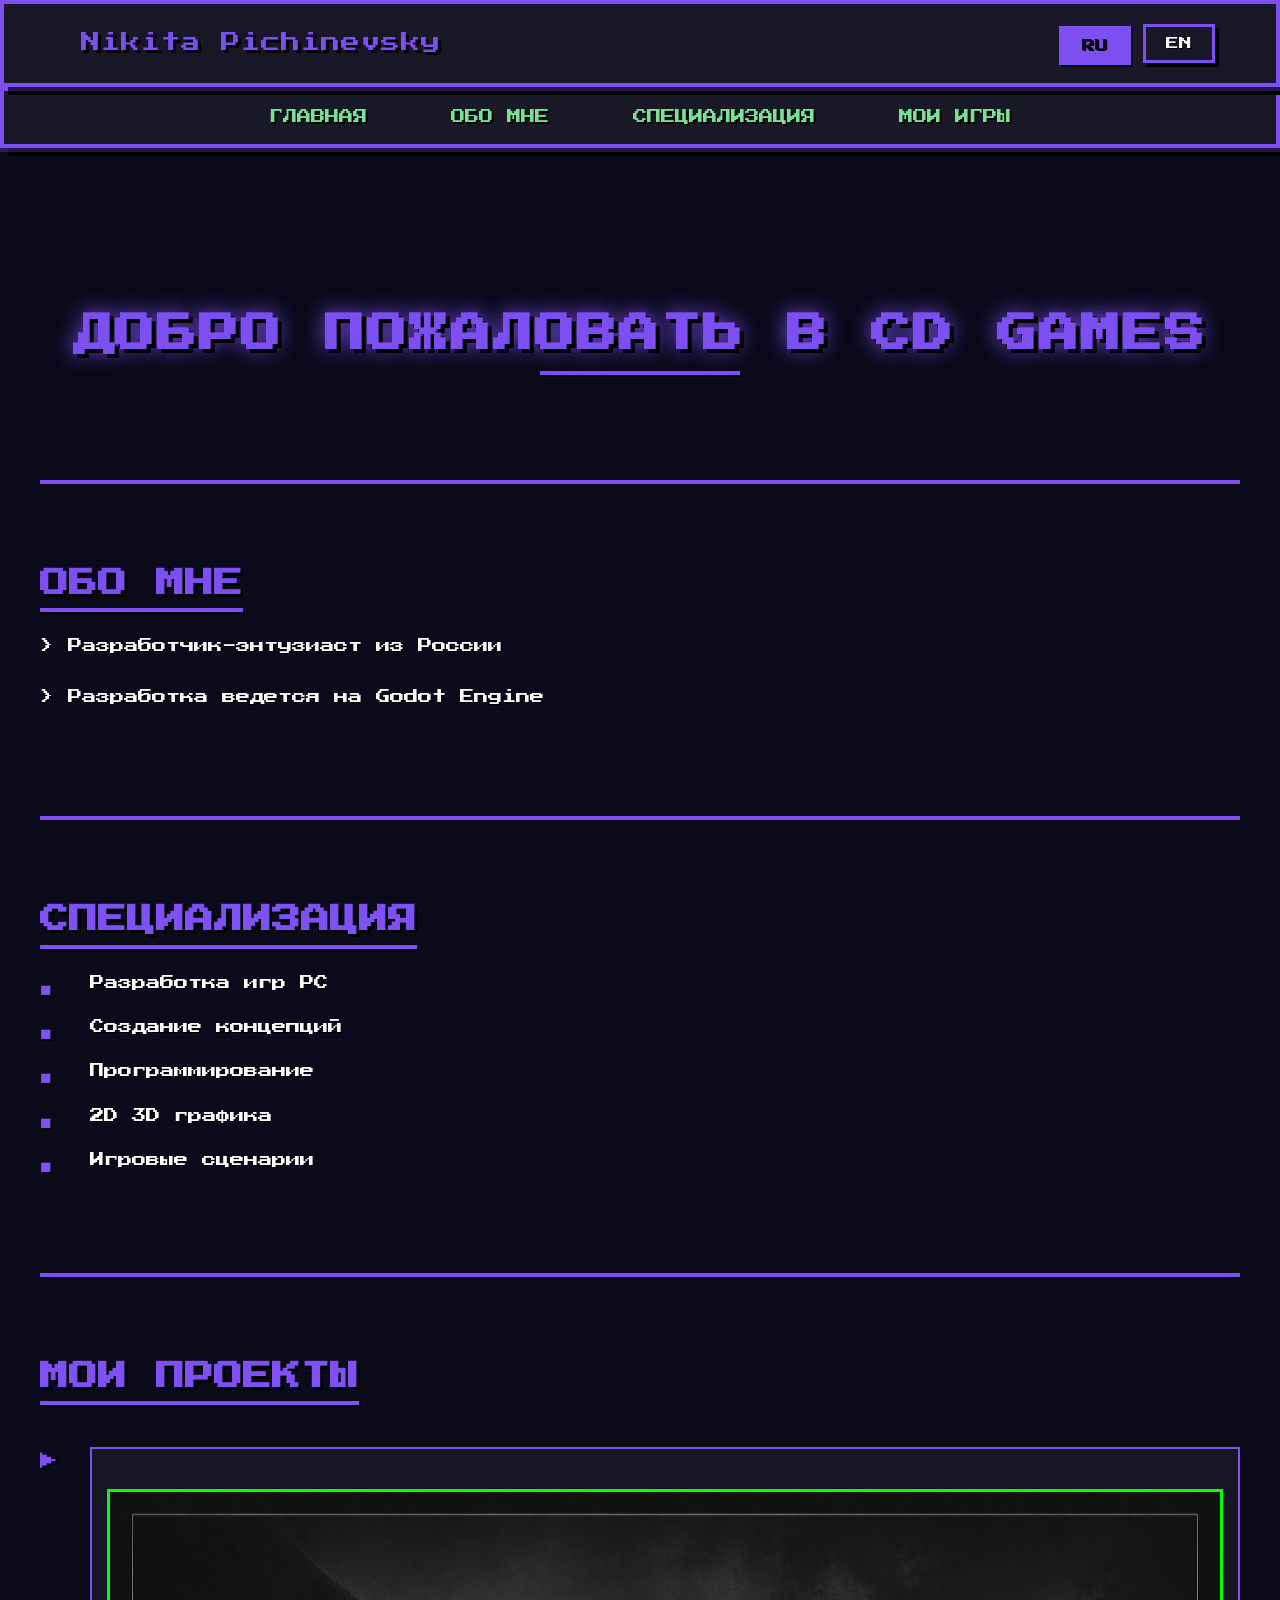
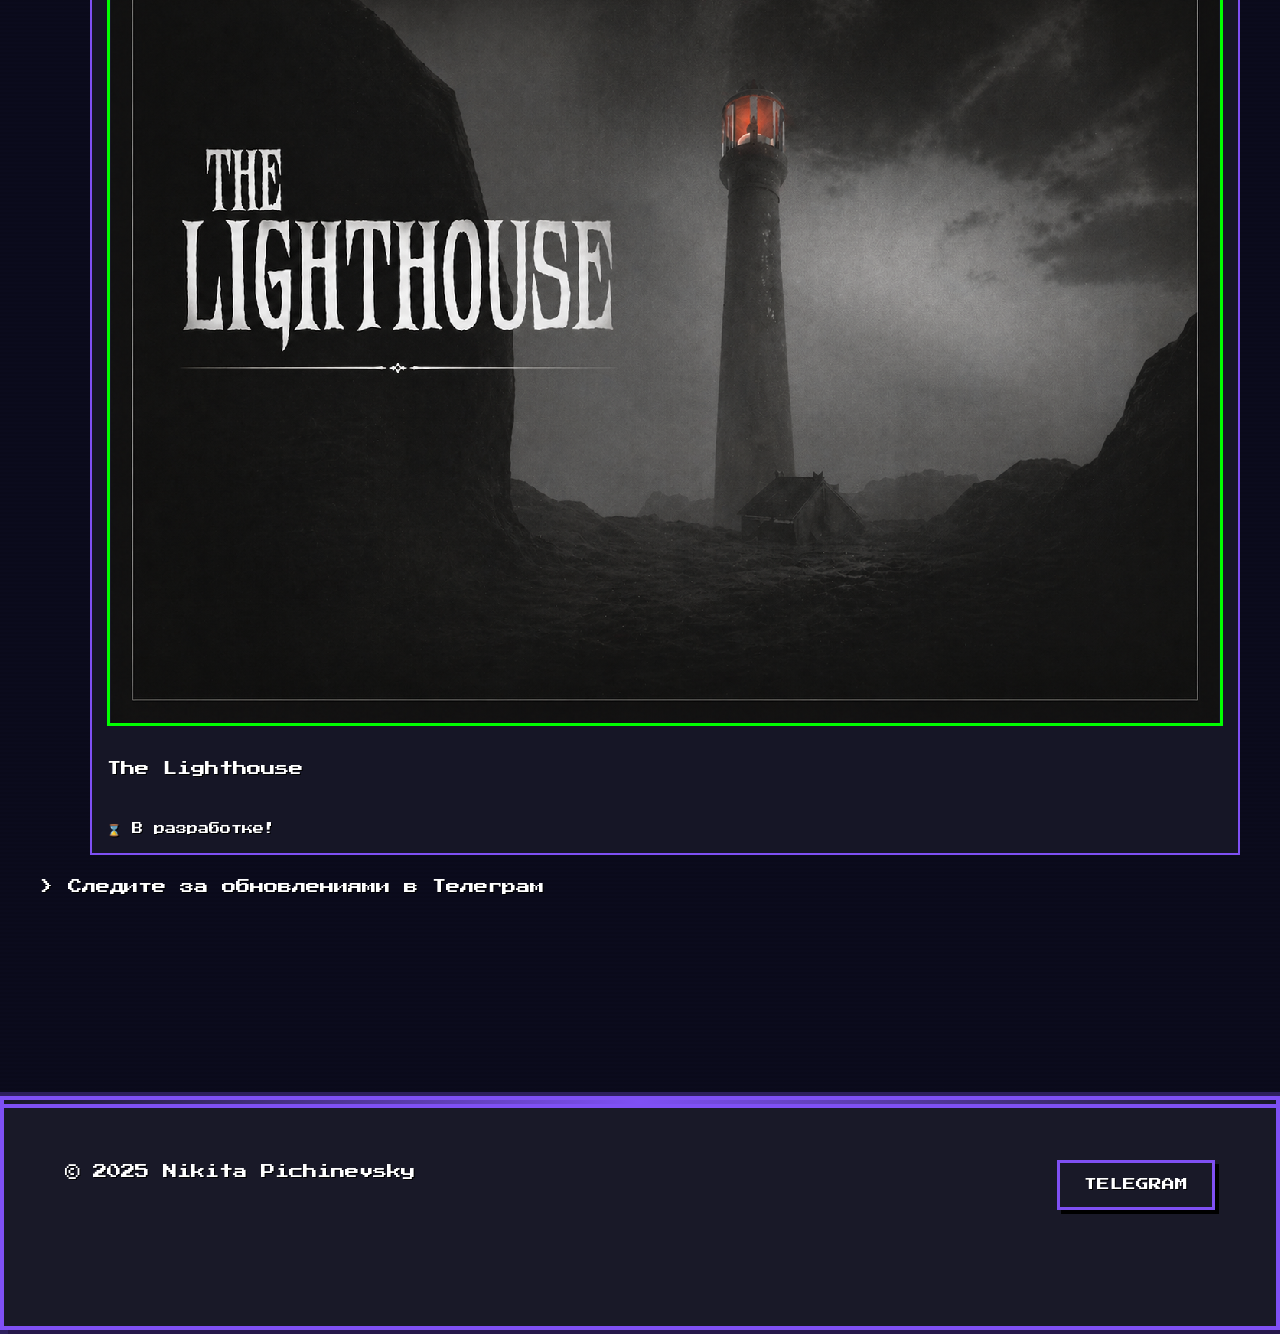
==== index.html @ a00b8344 "Update index.html" ====
<!DOCTYPE html>
<html lang="ru">
<head>
    <meta charset="UTF-8">
    <meta name="viewport" content="width=device-width, initial-scale=1.0">
    <title>Pichinevsky Development</title>
    <link rel="icon" href="disk.png" type="image/png">
    <link rel="stylesheet" href="disign.css">
    <style>
        .game-banner {
            width: 100%;
            max-width: 100%;
            height: auto;
            aspect-ratio: 1448 / 1086;
            object-fit: contain;
            border: 3px solid #00ff00;
            margin: 10px 0;
            cursor: pointer;
            transition: transform 0.3s, box-shadow 0.3s;
        }
        
        .game-banner:hover {
            transform: scale(1.02);
            box-shadow: 0 0 15px #00ff00;
        }
        
        .game-item {
            position: relative;
            margin: 20px 0;
        }
        
        .screenshots-modal {
            display: none;
            position: fixed;
            top: 0;
            left: 0;
            width: 100%;
            height: 100%;
            background-color: rgba(0, 0, 0, 0.95);
            z-index: 1000;
            justify-content: center;
            align-items: center;
            backdrop-filter: blur(5px);
        }
        
        .modal-content {
            background: #000;
            border: 3px solid #00ff00;
            padding: 20px;
            max-width: 90%;
            max-height: 90%;
            overflow-y: auto;
            position: relative;
            box-shadow: 0 0 30px #00ff00;
        }
        
        .screenshots-container {
            display: flex;
            flex-direction: column;
            gap: 20px;
            padding: 10px;
        }
        
        .screenshot {
            max-width: 100%;
            height: auto;
            border: 2px solid #00ff00;
            box-shadow: 0 0 10px rgba(0, 255, 0, 0.5);
        }
        
        .close-modal {
            position: absolute;
            top: 10px;
            right: 15px;
            color: #00ff00;
            font-size: 30px;
            cursor: pointer;
            background: none;
            border: none;
            font-family: 'Courier New', monospace;
            z-index: 1001;
        }
        
        .close-modal:hover {
            color: #ff0000;
            text-shadow: 0 0 10px #ff0000;
        }
        
        .no-screenshots {
            text-align: center;
            color: #00ff00;
            font-family: 'Courier New', monospace;
            padding: 40px;
            font-size: 18px;
        }
        
        .banner-loading {
            width: 100%;
            aspect-ratio: 1448 / 1086;
            background: #111;
            border: 2px solid #00ff00;
            display: flex;
            align-items: center;
            justify-content: center;
            color: #00ff00;
            font-family: 'Courier New', monospace;
            margin: 10px 0;
            cursor: pointer;
        }
        
        .game-banner-container {
            margin: 15px 0;
            text-align: center;
        }
        
        .modal-title {
            color: #00ff00;
            text-align: center;
            font-family: 'Courier New', monospace;
            margin-bottom: 20px;
            font-size: 24px;
            text-shadow: 0 0 10px #00ff00;
        }
    </style>
</head>
<body>
    <div class="crt-overlay"></div>
    <div class="scanline"></div>
    <div class="scanlines"></div>
    
    <header class="pixel-border">
        <div class="container header-content">
            <div class="logo-container">
                <img src="disk.png" 
                     alt="Pichinevsky Development" 
                     class="logo"
                     crossorigin="anonymous">
                <div class="logo-text glitch-effect" data-text="Nikita Pichinevsky">Nikita Pichinevsky</div>
            </div>
            <div class="language-switcher">
                <button class="lang-btn active" data-lang="ru">RU</button>
                <button class="lang-btn" data-lang="en">EN</button>
            </div>
        </div>
    </header>
    
    <nav class="pixel-border">
        <div class="container">
            <ul class="nav-links">
                <li><a href="#home" data-key="nav-home" class="glitch-effect" data-text="ГЛАВНАЯ">ГЛАВНАЯ</a></li>
                <li><a href="#about" data-key="nav-about" class="glitch-effect" data-text="ОБО МНЕ">ОБО МНЕ</a></li>
                <li><a href="#services" data-key="nav-services" class="glitch-effect" data-text="СПЕЦИАЛИЗАЦИЯ">СПЕЦИАЛИЗАЦИЯ</a></li>
                <li><a href="#portfolio" data-key="nav-portfolio" class="glitch-effect" data-text="МОИ ИГРЫ">МОИ ИГРЫ</a></li>
            </ul>
        </div>
    </nav>
    
    <main class="container main-content">
        <section id="home" class="content-section fade-in">
            <h1 data-key="home-title" class="glitch-effect" data-text="ДОБРО ПОЖАЛОВАть">ДОБРО ПОЖАЛОВАТЬ В CD GAMES</h1>
            <p data-key="home-subtitle" class="glitch-effect" data-text=""></p>
        </section>
        
        <section id="about" class="content-section fade-in">
            <h2 data-key="about-title" class="glitch-effect" data-text="ОБО МНЕ">ОБО МНЕ</h2>
            <p data-key="about-text1" class="glitch-effect" data-text="> Разработчик-энтузиаст из России">> Разработчик-энтузиаст из России</p>
            <p data-key="about-text2" class="glitch-effect" data-text="> Разработка ведется на Godot Engine">> Разработка ведется на Godot Engine</p>
            <p data-key="about-text3" class="glitch-effect" data-text=""></p>
        </section>
        
        <section id="services" class="content-section fade-in">
            <h2 data-key="services-title" class="glitch-effect" data-text="СПЕЦИАЛИЗАЦИЯ">СПЕЦИАЛИЗАЦИЯ</h2>
            <ul class="services-list">
                <li data-key="service1" class="glitch-effect" data-text="Разработка игр PC">Разработка игр PC</li>
                <li data-key="service2" class="glitch-effect" data-text="Создание концепций">Создание концепций</li>
                <li data-key="service3" class="glitch-effect" data-text="Программирование">Программирование</li>
                <li data-key="service4" class="glitch-effect" data-text="2D 3D графика">2D 3D графика</li>
                <li data-key="service5" class="glitch-effect" data-text="Игровые сценарии">Игровые сценарии</li>
            </ul>
        </section>
        
        <section id="portfolio" class="content-section fade-in">
            <h2 data-key="portfolio-title" class="glitch-effect" data-text="МОИ ПРОЕКТЫ">МОИ ПРОЕКТЫ</h2>
            <ul class="games-list" id="games-list">
                <li class="loading" data-key="loading-games">Загрузка игр...</li>
            </ul>
            <p data-key="portfolio-text2" class="glitch-effect" data-text="> Следите за обновлениями в Телеграм">> Следите за обновлениями в Телеграм</p>
        </section>
    </main>
    
    <div id="screenshotsModal" class="screenshots-modal">
        <div class="modal-content">
            <button class="close-modal" onclick="closeScreenshotsModal()">&times;</button>
            <div class="modal-title" id="modalGameTitle"></div>
            <div id="screenshotsContainer" class="screenshots-container"></div>
        </div>
    </div>
    
    <footer class="pixel-border">
        <div class="container footer-content">
            <div class="footer-top">
                <p data-key="footer-text" class="glitch-effect" data-text="© 2025 Nikita Pichinevsky">© 2025 Nikita Pichinevsky</p>
                <div class="social-links">
                    <a href="" target="_blank" class="glitch-effect" data-text="TELEGRAM">
                        <span data-key="telegram-link">TELEGRAM</span>
                    </a>
                </div>
            </div>
            <div class="copyright">
                <p class="glitch-effect" data-text=""></p>
            </div>
        </div>
    </footer>

    <script>
        async function loadGamesFromFile() {
            try {
                const response = await fetch('Games.txt');
                if (!response.ok) {
                    throw new Error('Games.txt not found');
                }
                const text = await response.text();
                return parseGamesFile(text);
            } catch (error) {
                console.error('Error loading games:', error);
                return [];
            }
        }

        function parseGamesFile(content) {
            const games = [];
            const gameBlocks = content.split('***').filter(block => block.trim());
            
            gameBlocks.forEach(block => {
                const lines = block.trim().split('\n').filter(line => line.trim());
                const game = { name:'', status:'', url:'', banner:'', screenshots:[] };
                
                lines.forEach(line => {
                    if (line.startsWith('Название:')) game.name = line.replace('Название:', '').trim();
                    else if (line.startsWith('Статус:')) game.status = line.replace('Статус:', '').trim();
                    else if (line.startsWith('Ссылка:')) game.url = line.replace('Ссылка:', '').trim();
                    else if (line.startsWith('Баннер:')) game.banner = line.replace('Баннер:', '').trim();
                    else if (line.startsWith('Скриншот_')) {
                        const f = line.substring(line.indexOf(':')+1).trim();
                        if (f) game.screenshots.push(f);
                    }
                });
                
                if (game.name) games.push(game);
            });
            return games;
        }

        function renderGames(games, lang='ru') {
            const gamesList = document.getElementById('games-list');
            gamesList.innerHTML = '';
            
            if (!games.length) {
                const li=document.createElement('li');
                li.textContent=lang==='ru'?'Пока нет игр. Зайдите позже!':'No games yet. Check back later!';
                gamesList.appendChild(li);
                return;
            }
            
            games.forEach(game=>{
                const li=document.createElement('li');
                const item=document.createElement('div');
                item.className='game-item';
                
                const bc=document.createElement('div');
                bc.className='game-banner-container';
                
                if (game.banner) {
                    const img=document.createElement('img');
                    img.className='game-banner';
                    img.src=game.banner;
                    img.alt=game.name;
                    img.onclick=()=>showGameScreenshots(game,lang);
                    img.onerror=function(){
                        this.style.display='none';
                        const p=document.createElement('div');
                        p.className='banner-loading';
                        p.textContent=game.name;
                        p.onclick=()=>showGameScreenshots(game,lang);
                        bc.appendChild(p);
                    };
                    bc.appendChild(img);
                } else {
                    const p=document.createElement('div');
                    p.className='banner-loading';
                    p.textContent=game.name;
                    p.onclick=()=>showGameScreenshots(game,lang);
                    bc.appendChild(p);
                }
                
                item.appendChild(bc);
                
                const name=document.createElement(game.status==='ready'?'a':'span');
                name.className=`game-name ${game.status} glitch-effect`;
                name.textContent=game.name;
                if (game.status==='ready') {
                    name.href=game.url;
                    name.target='_blank';
                }
                
                const status=document.createElement('span');
                status.className=`game-status status-${game.status}`;
                status.textContent = lang==='ru'
                    ? (game.status==='ready'?'✓ Готово к скачиванию!':'⌛ В разработке!')
                    : (game.status==='ready'?'✓ Ready to download!':'⌛ In development!');
                
                const header=document.createElement('div');
                header.style.marginTop='10px';
                header.appendChild(name);
                header.appendChild(document.createElement('br'));
                header.appendChild(status);
                
                item.appendChild(header);
                li.appendChild(item);
                gamesList.appendChild(li);
            });
        }

        function showGameScreenshots(game, lang) {
            const modal=document.getElementById('screenshotsModal');
            const c=document.getElementById('screenshotsContainer');
            const t=document.getElementById('modalGameTitle');
            t.textContent=game.name;
            c.innerHTML='';
            
            if (game.screenshots?.length) {
                game.screenshots.forEach((s,i)=>{
                    const d=document.createElement('div');
                    const img=document.createElement('img');
                    img.className='screenshot';
                    img.src=s;
                    img.alt=game.name;
                    img.onerror=()=>img.style.display='none';
                    d.appendChild(img);
                    c.appendChild(d);
                });
            } else {
                const m=document.createElement('div');
                m.className='no-screenshots';
                m.textContent=lang==='ru'?'Нет скриншотов':'No screenshots';
                c.appendChild(m);
            }
            
            modal.style.display='flex';
            document.body.style.overflow='hidden';
        }

        function closeScreenshotsModal(){
            document.getElementById('screenshotsModal').style.display='none';
            document.body.style.overflow='auto';
        }

        document.getElementById('screenshotsModal').onclick=e=>{
            if(e.target.id==='screenshotsModal') closeScreenshotsModal();
        };

        document.addEventListener('keydown',e=>{
            if(e.key==='Escape') closeScreenshotsModal();
        });

        let currentLang='ru';

        async function loadGames(){
            const list=document.getElementById('games-list');
            list.innerHTML=`<li class="loading">${currentLang==='ru'?'Загрузка игр...':'Loading games...'}</li>`;
            const games=await loadGamesFromFile();
            renderGames(games,currentLang);
        }

        document.addEventListener('DOMContentLoaded',()=>{
            loadGames();
        });
    </script>
</body>
</html>
---- disign.css ----
@import url('https://fonts.googleapis.com/css2?family=Press+Start+2P&display=swap');

:root {
    --pixel-size: 4px;
    --bg-color: #0a0a1a;
    --text-color: #fff;
    --accent-color: #7f50f4;
    --nav-color: #7be599; 
    --nav-hover-color: #9dffb8; 
    --border-color: #7f50f4;
    --hover-color: #9d75f6;
    --ready-color: #7be599;
    --dev-color: #ffa500;
    --panel-bg: rgba(26, 26, 42, 0.95);
    --glow-color: #7f50f4;
    --pixel-shadow: 8px 8px 0px #000;
    --pixel-glow: 0 0 20px var(--glow-color);
}

* {
    margin: 0;
    padding: 0;
    box-sizing: border-box;
    font-family: 'Press Start 2P', monospace;
    image-rendering: pixelated;
}

body {
    background-color: var(--bg-color);
    color: var(--text-color);
    line-height: 1.6;
    overflow-x: hidden;
    scroll-behavior: smooth;
    font-size: 14px;
    background-image: 
        linear-gradient(rgba(10, 10, 26, 0.9), rgba(10, 10, 26, 0.9)),
        repeating-linear-gradient(
            0deg,
            transparent,
            transparent 2px,
            rgba(127, 80, 244, 0.1) 2px,
            rgba(127, 80, 244, 0.1) 4px
        );
    position: relative;
    min-height: 100vh;
}

.details-btn {
    margin: 5px 0;
    padding: 5px 10px;
    background: black;
    border: 2px solid #00ff00;
    color: #00ff00;
    cursor: pointer;
}

.game-panel {
    display: none;
    position: fixed;
    inset: 0;
    background: rgba(0,0,0,0.9);
    justify-content: center;
    align-items: center;
}

.panel-content {
    background: black;
    border: 2px solid #00ff00;
    padding: 20px;
    width: 70%;
    max-height: 80%;
    overflow-y: auto;
}

.panel-img {
    width: 100%;
    margin-top: 10px;
}

.close-panel {
    float: right;
    background: none;
    border: none;
    color: #00ff00;
    font-size: 24px;
    cursor: pointer;
}

.green-glow {
    position: fixed;
    top: 0;
    left: 0;
    width: 100%;
    height: 100%;
    background: radial-gradient(
        ellipse at center,
        rgba(123, 229, 153, 0.1) 0%,
        rgba(123, 229, 153, 0.05) 40%,
        transparent 70%
    );
    pointer-events: none;
    z-index: 9996;
    animation: greenPulse 4s ease-in-out infinite;
}


.scanline {
    display: none;
    position: fixed;
    top: 0;
    left: 0;
    width: 0%;
    height: 0px;
    background: linear-gradient(
        90deg,
        transparent 0%,
        rgba(123, 229, 153, 0.9) 20%,
        rgba(123, 229, 153, 1) 50%,
        rgba(123, 229, 153, 0.9) 80%,
        transparent 100%
    );
    box-shadow: 0 0 20px rgba(123, 229, 153, 0.8);
    z-index: 9999;
    animation: scanline 6s linear infinite;
    pointer-events: none;
}

@keyframes scanline {
    0% {
        top: 0%;
        opacity: 0.6;
    }
    10% {
        opacity: 0.7;
    }
    20% {
        opacity: 0.8;
    }
    30% {
        opacity: 0.7;
    }
    40% {
        opacity: 0.5;
    }
    50% {
        top: 50%;
        opacity: 0.35;
    }
    60% {
        opacity: 0.5;
    }
    70% {
        opacity: 0.7;
    }
    80% {
        opacity: 0.8;
    }
    90% {
        opacity: 0.7;
    }
    100% {
        top: 100%;
        opacity: 0.6;
    }
}

@keyframes greenPulse {
    0%, 100% { opacity: 0.3; }
    50% { opacity: 0.6; }
}

.container {
    max-width: 1200px;
    margin: 0 auto;
    padding: 0 25px;
    position: relative;
    z-index: 1;
}

.pixel-border {
    border: var(--pixel-size) solid var(--border-color);
    position: relative;
    background: var(--panel-bg);
    box-shadow: var(--pixel-shadow);
}

.pixel-border::before {
    content: '';
    position: absolute;
    top: calc(-1 * var(--pixel-size));
    left: calc(-1 * var(--pixel-size));
    right: calc(-1 * var(--pixel-size));
    bottom: calc(-1 * var(--pixel-size));
    border: var(--pixel-size) solid var(--border-color);
    pointer-events: none;
}

.pixel-border::after {
    content: '';
    position: absolute;
    top: calc(-2 * var(--pixel-size));
    left: calc(-2 * var(--pixel-size));
    right: calc(-2 * var(--pixel-size));
    bottom: calc(-2 * var(--pixel-size));
    border: var(--pixel-size) solid rgba(127, 80, 244, 0.3);
    pointer-events: none;
}

header {
    background-color: var(--panel-bg);
    padding: 20px 0;
    position: sticky;
    top: 0;
    z-index: 1000;
    border-bottom: var(--pixel-size) solid var(--border-color);
    margin: 0;
}

.header-content {
    display: flex;
    justify-content: space-between;
    align-items: center;
    flex-wrap: wrap;
    gap: 20px;
}

.logo-container {
    display: flex;
    align-items: center;
    flex-shrink: 0;
    position: relative;
}

.logo {
    display: none;
    width: 64px;
    height: 64px;
    transition: all 0.3s ease;
    image-rendering: pixelated;
    filter: drop-shadow(4px 4px 0px #000);
    border: 2px solid var(--accent-color);
}

.logo:hover {
    transform: scale(1.1) rotate(5deg);
    filter: drop-shadow(0 0 10px var(--glow-color)) drop-shadow(4px 4px 0px #000);
}

.logo-text {
    margin-left: 16px;
    font-size: 1.2rem;
    color: var(--accent-color);
    white-space: nowrap;
    text-shadow: 3px 3px 0px #000;
    letter-spacing: 1px;
}

nav {
    background-color: var(--panel-bg);
    padding: 15px 0;
    margin-bottom: 40px;
    border-bottom: var(--pixel-size) solid var(--border-color);
}

.nav-links {
    display: flex;
    justify-content: center;
    list-style: none;
    gap: 40px;
    flex-wrap: wrap;
}

.nav-links a {
    text-decoration: none;
    color: var(--nav-color); 
    font-weight: normal;
    padding: 12px 20px;
    position: relative;
    transition: all 0.3s ease;
    font-size: 0.9rem;
    white-space: nowrap;
    text-shadow: 2px 2px 0px #000;
    border: 2px solid transparent;
}

.nav-links a:hover {
    color: var(--nav-hover-color); 
    text-shadow: 0 0 10px rgba(123, 229, 153, 0.8); 
    border: 2px solid var(--nav-color);
    background: rgba(123, 229, 153, 0.1); /
}

.nav-links a::before {
    content: '>';
    position: absolute;
    left: -15px;
    opacity: 0;
    transition: all 0.3s ease;
    color: var(--nav-color); 
}

.nav-links a:hover::before {
    opacity: 1;
    left: -10px;
}

.main-content {
    padding: 40px 0;
}

.content-section {
    padding: 80px 0;
    border-bottom: var(--pixel-size) solid var(--border-color);
    scroll-margin-top: 100px;
    position: relative;
}

.content-section:last-of-type {
    border-bottom: none;
}

h1 {
    font-size: 2.5rem;
    margin-bottom: 40px;
    color: var(--accent-color);
    text-align: center;
    text-transform: uppercase;
    letter-spacing: 2px;
    line-height: 1.3;
    text-shadow: 
        4px 4px 0px #000,
        0 0 20px var(--glow-color);
    position: relative;
}

h1::after {
    content: '';
    position: absolute;
    bottom: -15px;
    left: 50%;
    transform: translateX(-50%);
    width: 200px;
    height: 4px;
    background: var(--accent-color);
    box-shadow: 2px 2px 0px #000;
}

h2 {
    font-size: 1.8rem;
    margin-bottom: 30px;
    color: var(--accent-color);
    position: relative;
    display: inline-block;
    line-height: 1.4;
    text-shadow: 3px 3px 0px #000;
}

h2::after {
    content: '';
    position: absolute;
    width: 100%;
    height: var(--pixel-size);
    bottom: -8px;
    left: 0;
    background-color: var(--accent-color);
    box-shadow: 2px 2px 0px #000;
}

p {
    margin-bottom: 25px;
    font-size: 0.9rem;
    line-height: 1.8;
    color: var(--text-color);
    text-shadow: 1px 1px 0px #000;
}

.services-list {
    list-style: none;
    margin-left: 0;
}

.services-list li {
    margin-bottom: 20px;
    position: relative;
    padding-left: 50px;
    font-size: 0.9rem;
    line-height: 1.7;
    color: var(--text-color);
    text-shadow: 1px 1px 0px #000;
}

.services-list li::before {
    content: '■';
    position: absolute;
    left: 0;
    color: var(--accent-color);
    font-size: 1.2rem;
    text-shadow: 2px 2px 0px #000;
    animation: blink 2s infinite;
}

.games-list {
    list-style: none;
    margin-left: 0;
}

.games-list li {
    margin-bottom: 20px;
    position: relative;
    padding-left: 50px;
    font-size: 0.9rem;
    line-height: 1.7;
}

.games-list li::before {
    content: '▶';
    position: absolute;
    left: 0;
    color: var(--accent-color);
    font-size: 1.1rem;
    text-shadow: 2px 2px 0px #000;
}

.game-item {
    margin-bottom: 15px;
    padding: 15px;
    background: rgba(26, 26, 42, 0.8);
    border: 2px solid var(--border-color);
    position: relative;
    transition: all 0.3s ease;
}

.game-item:hover {
    background: rgba(26, 26, 42, 0.9);
    box-shadow: 0 5px 15px rgba(127, 80, 244, 0.3);
}

.game-name {
    color: var(--text-color);
    text-decoration: none;
    transition: all 0.3s ease;
    word-break: break-word;
    display: block;
    margin-bottom: 8px;
    text-shadow: 1px 1px 0px #000;
}

.game-name.ready {
    color: var(--ready-color);
    text-shadow: 0 0 10px rgba(123, 229, 153, 0.5);
}

.game-name.ready:hover {
    color: var(--hover-color);
    text-decoration: none;
    text-shadow: 0 0 15px var(--glow-color);
}

.game-name.dev {
    color: var(--dev-color);
    cursor: not-allowed;
    opacity: 0.8;
}

.game-status {
    font-size: 0.7rem;
    margin-top: 5px;
    display: block;
    text-shadow: 1px 1px 0px #000;
}

.status-ready {
    color: var(--ready-color);
    text-shadow: 0 0 5px rgba(123, 229, 153, 0.5);
}

.status-dev {
    color: var(--dev-color);
    text-shadow: 0 0 5px rgba(255, 165, 0, 0.5);
}

.lang-btn {
    background: transparent;
    border: 3px solid var(--accent-color);
    color: var(--text-color);
    padding: 10px 20px;
    cursor: pointer;
    transition: all 0.3s ease;
    font-size: 0.8rem;
    white-space: nowrap;
    text-shadow: 1px 1px 0px #000;
    box-shadow: 4px 4px 0px #000;
    position: relative;
}

.lang-btn:hover {
    background-color: var(--hover-color);
    color: var(--bg-color);
    transform: translate(2px, 2px);
    box-shadow: 2px 2px 0px #000;
}

.lang-btn.active {
    background-color: var(--accent-color);
    color: var(--bg-color);
    box-shadow: 2px 2px 0px #000;
    transform: translate(2px, 2px);
}

footer {
    background-color: var(--panel-bg);
    color: var(--text-color);
    padding: 60px 0 30px;
    margin-top: 50px;
    border-top: var(--pixel-size) solid var(--border-color);
    position: relative;
}

footer::before {
    content: '';
    position: absolute;
    top: 0;
    left: 0;
    right: 0;
    height: 4px;
    background: linear-gradient(90deg, 
        transparent 0%, 
        var(--accent-color) 50%, 
        transparent 100%);
}

.footer-content {
    display: flex;
    flex-direction: column;
    gap: 30px;
}

.footer-top {
    display: flex;
    justify-content: space-between;
    align-items: center;
    flex-wrap: wrap;
    gap: 20px;
}

.social-links {
    display: flex;
    gap: 15px;
}

.social-links a {
    color: var(--text-color);
    text-decoration: none;
    padding: 12px 24px;
    border: 3px solid var(--accent-color);
    transition: all 0.3s ease;
    display: flex;
    align-items: center;
    gap: 8px;
    font-size: 0.8rem;
    white-space: nowrap;
    text-shadow: 1px 1px 0px #000;
    box-shadow: 4px 4px 0px #000;
}

.social-links a:hover {
    background-color: var(--accent-color);
    color: var(--bg-color);
    transform: translate(2px, 2px);
    box-shadow: 2px 2px 0px #000;
    text-shadow: none;
}

.copyright {
    text-align: center;
    margin-top: 30px;
    color: var(--text-color);
    font-size: 0.7rem;
    opacity: 0.8;
    text-shadow: 1px 1px 0px #000;
}

@keyframes blink {
    0%, 100% { opacity: 1; }
    50% { opacity: 0.3; }
}

@keyframes fadeInUp {
    from {
        opacity: 0;
        transform: translateY(30px);
    }
    to {
        opacity: 1;
        transform: translateY(0);
    }
}

.loading {
    opacity: 0.7;
    animation: pulse 1.5s infinite;
}

@keyframes pulse {
    0%, 100% { opacity: 0.7; }
    50% { opacity: 0.3; }
}

.fade-in {
    animation: fadeInUp 0.8s ease forwards;
}

.scanlines {
    position: fixed;
    top: 0;
    left: 0;
    width: 100%;
    height: 100%;
    background: repeating-linear-gradient(
        0deg,
        rgba(0, 0, 0, 0.03) 0px,
        rgba(0, 0, 0, 0.03) 1px,
        transparent 1px,
        transparent 2px
    );
    pointer-events: none;
    z-index: 9997;
}

@media (max-width: 768px) {
    :root {
        --pixel-size: 3px;
        --pixel-shadow: 4px 4px 0px #000;
    }
    
    body { 
        font-size: 12px; 
    }
    
    .container { 
        padding: 0 15px; 
    }
    
    header { 
        padding: 15px 0; 
    }
    
    .header-content { 
        flex-direction: column; 
        gap: 15px; 
        text-align: center; 
    }
    
    .logo { 
        display: none;
        width: 48px; 
        height: 48px; 
    }
    
    .logo-text { 
        font-size: 1rem; 
        margin-left: 12px; 
    }
    
    .language-switcher { 
        justify-content: center; 
    }
    
    .lang-btn { 
        padding: 8px 16px; 
        font-size: 0.7rem; 
    }
    
    nav { 
        padding: 10px 0; 
        margin-bottom: 30px; 
    }
    
    .nav-links { 
        gap: 15px; 
        justify-content: center; 
        flex-direction: column; 
    }
    
    .nav-links a { 
        font-size: 0.8rem; 
        padding: 10px 15px; 
    }
    
    .main-content { 
        padding: 30px 0; 
    }
    
    .content-section { 
        padding: 60px 0; 
        scroll-margin-top: 80px; 
    }
    
    h1 { 
        font-size: 1.8rem; 
        margin-bottom: 30px; 
    }
    
    h2 { 
        font-size: 1.3rem; 
        margin-bottom: 25px; 
    }
    
    p { 
        font-size: 0.8rem; 
        margin-bottom: 20px; 
    }
    
    .services-list li, .games-list li { 
        font-size: 0.8rem; 
        padding-left: 40px; 
        margin-bottom: 15px; 
    }
    
    .game-status { 
        font-size: 0.6rem; 
    }
    
    footer { 
        padding: 40px 0 20px; 
    }
    
    .footer-top { 
        flex-direction: column; 
        text-align: center; 
        gap: 15px; 
    }
    
    .social-links { 
        justify-content: center; 
    }
    
    .social-links a { 
        font-size: 0.7rem; 
        padding: 10px 18px; 
    }
    
    .scanline {
        height: 3px;
    }
}
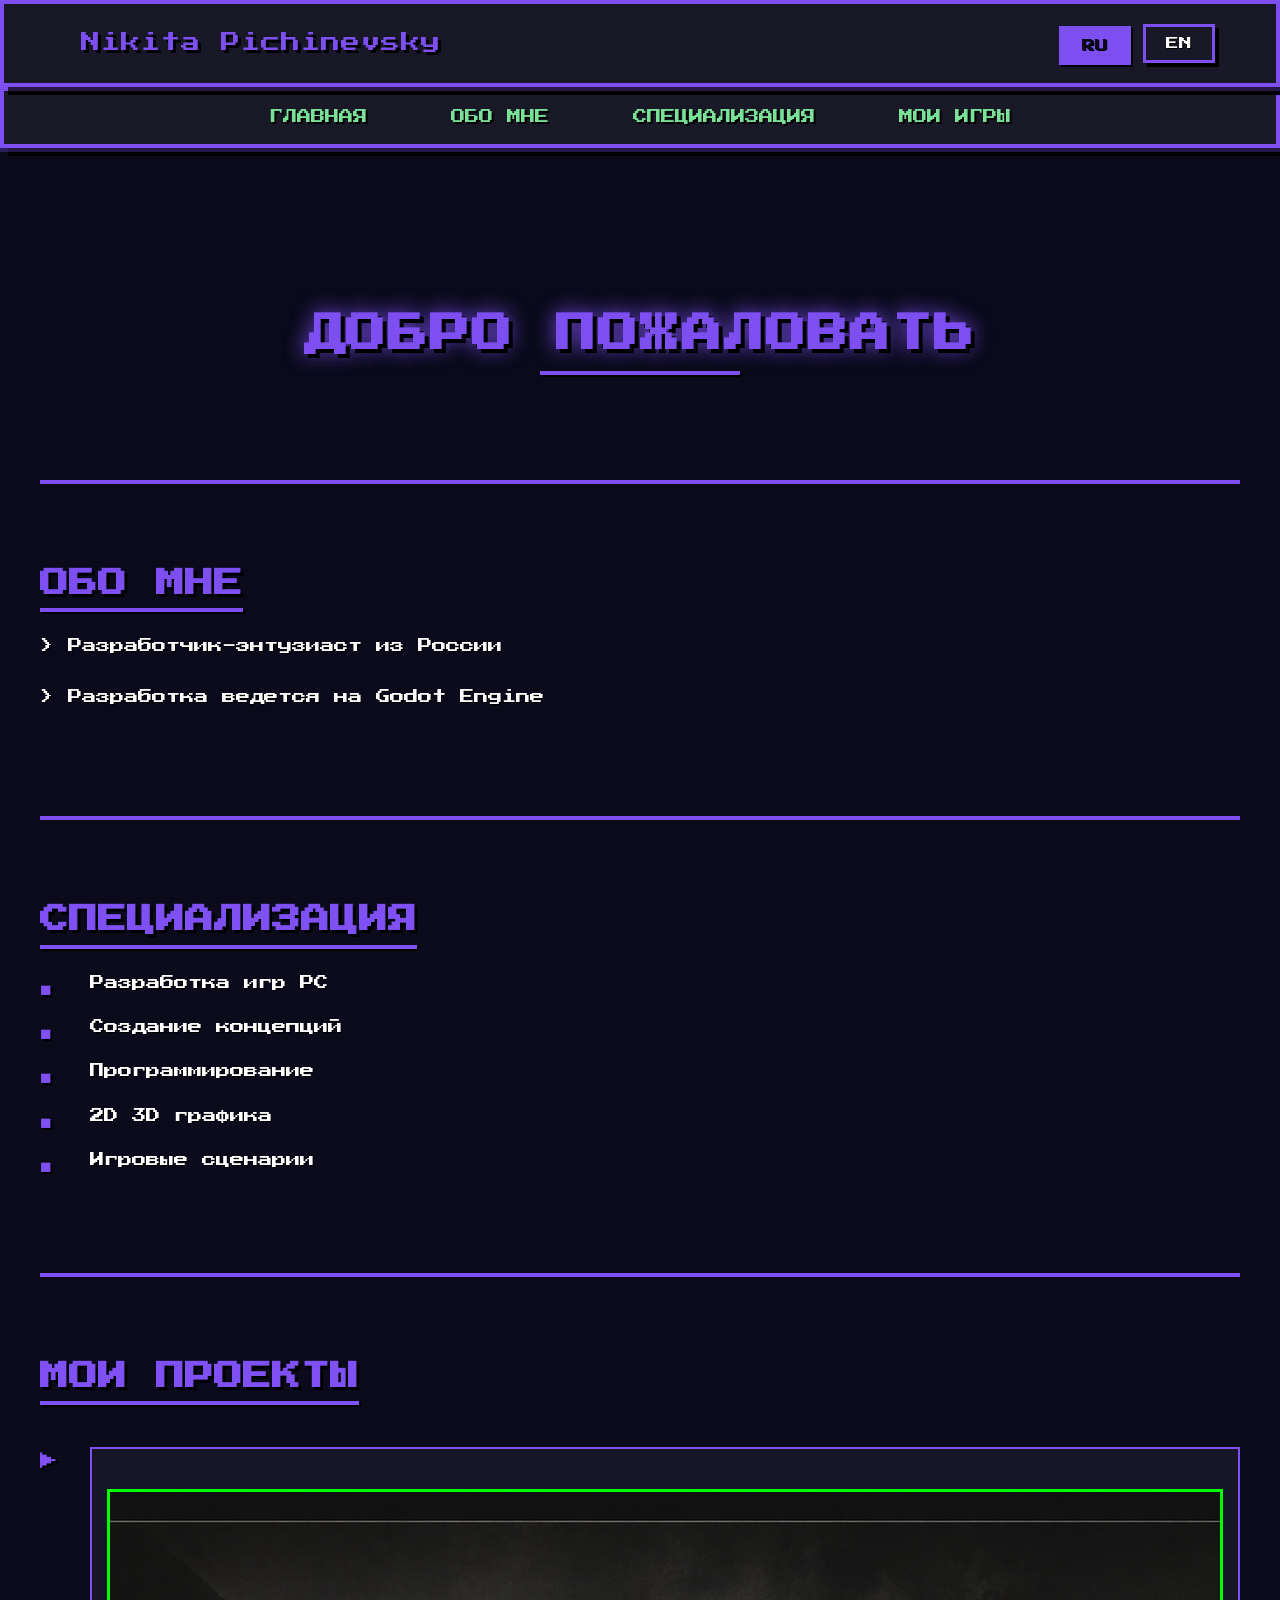
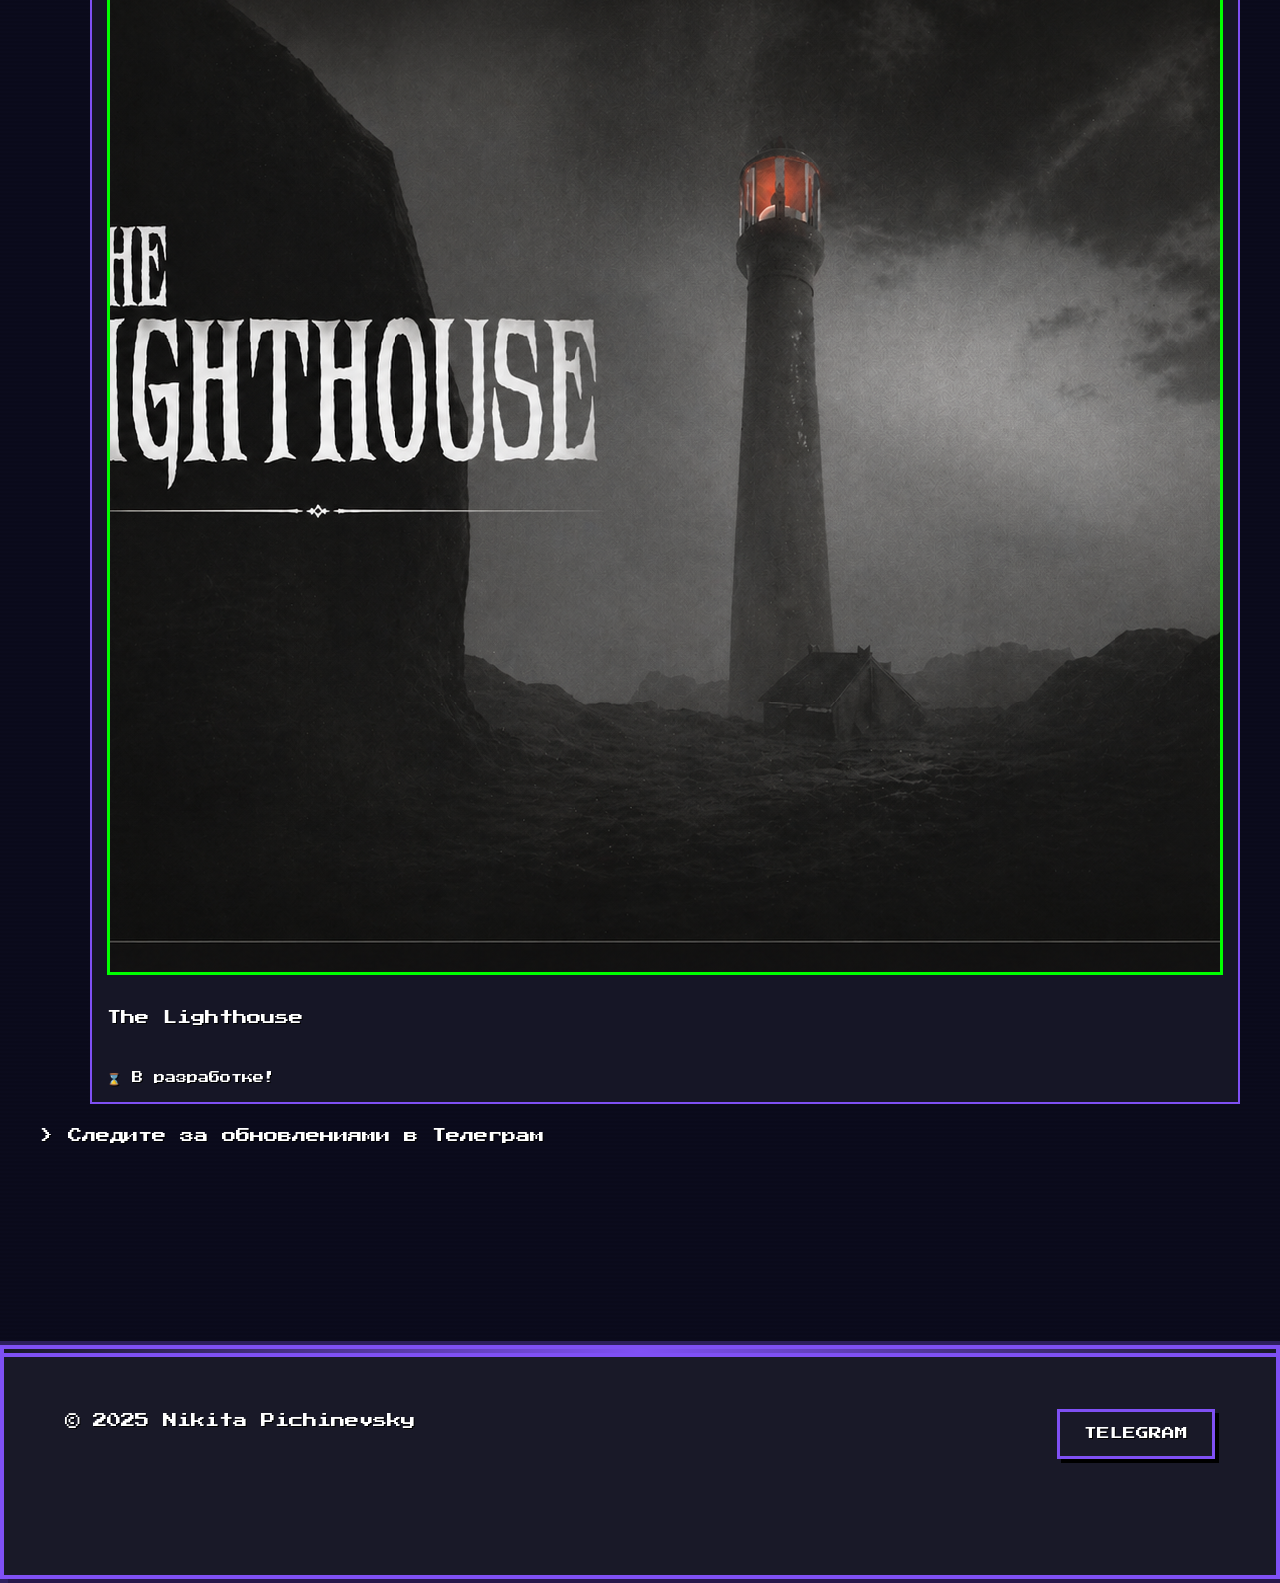
==== commit f8331ac3: "Update index.html" ====
--- a/index.html
+++ b/index.html
@@ -7,12 +7,12 @@
     <link rel="icon" href="disk.png" type="image/png">
     <link rel="stylesheet" href="disign.css">
     <style>
+        /* Стили для баннера и галереи скриншотов */
         .game-banner {
             width: 100%;
-            max-width: 100%;
-            height: auto;
-            aspect-ratio: 1448 / 1086;
-            object-fit: contain;
+            max-width: 1448px;
+            height: 1086px;
+            object-fit: cover;
             border: 3px solid #00ff00;
             margin: 10px 0;
             cursor: pointer;
@@ -29,6 +29,7 @@
             margin: 20px 0;
         }
         
+        /* Модальное окно со скриншотами */
         .screenshots-modal {
             display: none;
             position: fixed;
@@ -96,7 +97,8 @@
         
         .banner-loading {
             width: 100%;
-            aspect-ratio: 1448 / 1086;
+            max-width: 600px;
+            height: 200px;
             background: #111;
             border: 2px solid #00ff00;
             display: flex;
@@ -188,11 +190,14 @@
         </section>
     </main>
     
+    <!-- Модальное окно для скриншотов -->
     <div id="screenshotsModal" class="screenshots-modal">
         <div class="modal-content">
             <button class="close-modal" onclick="closeScreenshotsModal()">&times;</button>
             <div class="modal-title" id="modalGameTitle"></div>
-            <div id="screenshotsContainer" class="screenshots-container"></div>
+            <div id="screenshotsContainer" class="screenshots-container">
+                <!-- Скриншоты будут загружены сюда -->
+            </div>
         </div>
     </div>
     
@@ -219,6 +224,7 @@
                 if (!response.ok) {
                     throw new Error('Games.txt not found');
                 }
+                
                 const text = await response.text();
                 return parseGamesFile(text);
             } catch (error) {
@@ -233,148 +239,346 @@
             
             gameBlocks.forEach(block => {
                 const lines = block.trim().split('\n').filter(line => line.trim());
-                const game = { name:'', status:'', url:'', banner:'', screenshots:[] };
+                const game = {
+                    name: '',
+                    status: '',
+                    url: '',
+                    banner: '',
+                    screenshots: []
+                };
                 
                 lines.forEach(line => {
-                    if (line.startsWith('Название:')) game.name = line.replace('Название:', '').trim();
-                    else if (line.startsWith('Статус:')) game.status = line.replace('Статус:', '').trim();
-                    else if (line.startsWith('Ссылка:')) game.url = line.replace('Ссылка:', '').trim();
-                    else if (line.startsWith('Баннер:')) game.banner = line.replace('Баннер:', '').trim();
-                    else if (line.startsWith('Скриншот_')) {
-                        const f = line.substring(line.indexOf(':')+1).trim();
-                        if (f) game.screenshots.push(f);
+                    if (line.startsWith('Название:')) {
+                        game.name = line.replace('Название:', '').trim();
+                    } else if (line.startsWith('Статус:')) {
+                        game.status = line.replace('Статус:', '').trim();
+                    } else if (line.startsWith('Ссылка:')) {
+                        game.url = line.replace('Ссылка:', '').trim();
+                    } else if (line.startsWith('Баннер:')) {
+                        game.banner = line.replace('Баннер:', '').trim();
+                    } else if (line.startsWith('Скриншот_')) {
+                        const screenshotFile = line.substring(line.indexOf(':') + 1).trim();
+                        if (screenshotFile) {
+                            game.screenshots.push(screenshotFile);
+                        }
                     }
                 });
                 
-                if (game.name) games.push(game);
+                if (game.name) {
+                    games.push(game);
+                }
             });
+            
             return games;
         }
 
-        function renderGames(games, lang='ru') {
+        function renderGames(games, lang = 'ru') {
             const gamesList = document.getElementById('games-list');
             gamesList.innerHTML = '';
             
-            if (!games.length) {
-                const li=document.createElement('li');
-                li.textContent=lang==='ru'?'Пока нет игр. Зайдите позже!':'No games yet. Check back later!';
-                gamesList.appendChild(li);
+            if (games.length === 0) {
+                const noGames = document.createElement('li');
+                noGames.textContent = lang === 'ru' ? 'Пока нет игр. Зайдите позже!' : 'No games yet. Check back later!';
+                gamesList.appendChild(noGames);
                 return;
             }
             
-            games.forEach(game=>{
-                const li=document.createElement('li');
-                const item=document.createElement('div');
-                item.className='game-item';
-                
-                const bc=document.createElement('div');
-                bc.className='game-banner-container';
+            games.forEach((game) => {
+                // Создаем контейнер для элемента игры
+                const listItem = document.createElement('li');
+                const gameItem = document.createElement('div');
+                gameItem.className = 'game-item';
+                
+                // Добавляем баннер или заглушку
+                const bannerContainer = document.createElement('div');
+                bannerContainer.className = 'game-banner-container';
                 
                 if (game.banner) {
-                    const img=document.createElement('img');
-                    img.className='game-banner';
-                    img.src=game.banner;
-                    img.alt=game.name;
-                    img.onclick=()=>showGameScreenshots(game,lang);
-                    img.onerror=function(){
-                        this.style.display='none';
-                        const p=document.createElement('div');
-                        p.className='banner-loading';
-                        p.textContent=game.name;
-                        p.onclick=()=>showGameScreenshots(game,lang);
-                        bc.appendChild(p);
+                    const bannerImg = document.createElement('img');
+                    bannerImg.className = 'game-banner';
+                    bannerImg.alt = game.name;
+                    
+                    // Устанавливаем источник баннера
+                    bannerImg.src = game.banner;
+                    bannerImg.onerror = function() {
+                        // При ошибке загрузки баннера показываем заглушку
+                        this.style.display = 'none';
+                        const placeholder = document.createElement('div');
+                        placeholder.className = 'banner-loading';
+                        placeholder.textContent = game.name;
+                        placeholder.onclick = function() {
+                            showGameScreenshots(game, lang);
+                        };
+                        bannerContainer.appendChild(placeholder);
                     };
-                    bc.appendChild(img);
+                    
+                    // Добавляем обработчик клика для показа скриншотов
+                    bannerImg.onclick = function() {
+                        showGameScreenshots(game, lang);
+                    };
+                    
+                    bannerContainer.appendChild(bannerImg);
                 } else {
-                    const p=document.createElement('div');
-                    p.className='banner-loading';
-                    p.textContent=game.name;
-                    p.onclick=()=>showGameScreenshots(game,lang);
-                    bc.appendChild(p);
+                    // Если баннера нет, показываем заглушку с названием игры
+                    const placeholder = document.createElement('div');
+                    placeholder.className = 'banner-loading';
+                    placeholder.textContent = game.name;
+                    placeholder.onclick = function() {
+                        showGameScreenshots(game, lang);
+                    };
+                    bannerContainer.appendChild(placeholder);
                 }
                 
-                item.appendChild(bc);
-                
-                const name=document.createElement(game.status==='ready'?'a':'span');
-                name.className=`game-name ${game.status} glitch-effect`;
-                name.textContent=game.name;
-                if (game.status==='ready') {
-                    name.href=game.url;
-                    name.target='_blank';
+                gameItem.appendChild(bannerContainer);
+                
+                // Создаем элемент с названием игры
+                const gameName = document.createElement(game.status === 'ready' ? 'a' : 'span');
+                gameName.className = `game-name ${game.status} glitch-effect`;
+                gameName.setAttribute('data-text', game.name);
+                gameName.textContent = game.name;
+                
+                if (game.status === 'ready') {
+                    gameName.href = game.url;
+                    gameName.target = '_blank';
+                    gameName.rel = 'noopener noreferrer';
                 }
                 
-                const status=document.createElement('span');
-                status.className=`game-status status-${game.status}`;
-                status.textContent = lang==='ru'
-                    ? (game.status==='ready'?'✓ Готово к скачиванию!':'⌛ В разработке!')
-                    : (game.status==='ready'?'✓ Ready to download!':'⌛ In development!');
-                
-                const header=document.createElement('div');
-                header.style.marginTop='10px';
-                header.appendChild(name);
-                header.appendChild(document.createElement('br'));
-                header.appendChild(status);
-                
-                item.appendChild(header);
-                li.appendChild(item);
-                gamesList.appendChild(li);
+                // Создаем элемент со статусом игры
+                const gameStatus = document.createElement('span');
+                gameStatus.className = `game-status status-${game.status}`;
+                
+                // Локализация статусов
+                if (lang === 'ru') {
+                    gameStatus.textContent = game.status === 'ready' 
+                        ? '✓ Готово к скачиванию!' 
+                        : '⌛ В разработке!';
+                } else {
+                    gameStatus.textContent = game.status === 'ready' 
+                        ? '✓ Ready to download!' 
+                        : '⌛ In development!';
+                }
+                
+                // Создаем контейнер для названия и статуса
+                const gameHeader = document.createElement('div');
+                gameHeader.style.marginTop = '10px';
+                gameHeader.appendChild(gameName);
+                gameHeader.appendChild(document.createElement('br'));
+                gameHeader.appendChild(gameStatus);
+                
+                gameItem.appendChild(gameHeader);
+                listItem.appendChild(gameItem);
+                gamesList.appendChild(listItem);
             });
         }
 
+        // Функция для отображения скриншотов игры
         function showGameScreenshots(game, lang) {
-            const modal=document.getElementById('screenshotsModal');
-            const c=document.getElementById('screenshotsContainer');
-            const t=document.getElementById('modalGameTitle');
-            t.textContent=game.name;
-            c.innerHTML='';
-            
-            if (game.screenshots?.length) {
-                game.screenshots.forEach((s,i)=>{
-                    const d=document.createElement('div');
-                    const img=document.createElement('img');
-                    img.className='screenshot';
-                    img.src=s;
-                    img.alt=game.name;
-                    img.onerror=()=>img.style.display='none';
-                    d.appendChild(img);
-                    c.appendChild(d);
+            const modal = document.getElementById('screenshotsModal');
+            const container = document.getElementById('screenshotsContainer');
+            const title = document.getElementById('modalGameTitle');
+            
+            // Устанавливаем заголовок
+            title.textContent = game.name;
+            
+            // Очищаем контейнер
+            container.innerHTML = '';
+            
+            // Проверяем, есть ли скриншоты
+            if (game.screenshots && game.screenshots.length > 0) {
+                let hasValidScreenshots = false;
+                
+                // Загружаем все скриншоты
+                game.screenshots.forEach((screenshotFile, index) => {
+                    const screenshotContainer = document.createElement('div');
+                    screenshotContainer.className = 'screenshot-item';
+                    
+                    const img = document.createElement('img');
+                    img.className = 'screenshot';
+                    img.src = screenshotFile;
+                    img.alt = `${game.name} - скриншот ${index + 1}`;
+                    
+                    // Проверяем загрузку изображения
+                    img.onload = function() {
+                        hasValidScreenshots = true;
+                    };
+                    
+                    img.onerror = function() {
+                        // Если скриншот не загрузился, просто пропускаем его
+                        this.style.display = 'none';
+                    };
+                    
+                    screenshotContainer.appendChild(img);
+                    container.appendChild(screenshotContainer);
                 });
+                
+                // Если ни один скриншот не загрузился, показываем сообщение
+                setTimeout(() => {
+                    const visibleImages = container.querySelectorAll('img[style*="display: none"]');
+                    if (visibleImages.length === game.screenshots.length) {
+                        container.innerHTML = '';
+                        showNoScreenshotsMessage(container, game.name, lang);
+                    }
+                }, 1000);
+                
             } else {
-                const m=document.createElement('div');
-                m.className='no-screenshots';
-                m.textContent=lang==='ru'?'Нет скриншотов':'No screenshots';
-                c.appendChild(m);
+                // Если скриншотов нет в конфигурации
+                showNoScreenshotsMessage(container, game.name, lang);
             }
             
-            modal.style.display='flex';
-            document.body.style.overflow='hidden';
-        }
-
-        function closeScreenshotsModal(){
-            document.getElementById('screenshotsModal').style.display='none';
-            document.body.style.overflow='auto';
-        }
-
-        document.getElementById('screenshotsModal').onclick=e=>{
-            if(e.target.id==='screenshotsModal') closeScreenshotsModal();
+            // Показываем модальное окно
+            modal.style.display = 'flex';
+            document.body.style.overflow = 'hidden';
+        }
+
+        // Функция для показа сообщения об отсутствии скриншотов
+        function showNoScreenshotsMessage(container, gameName, lang) {
+            const message = document.createElement('div');
+            message.className = 'no-screenshots';
+            message.textContent = lang === 'ru' 
+                ? 'Нет скриншотов' 
+                : 'No screenshots';
+            container.appendChild(message);
+        }
+
+        // Функция для закрытия модального окна
+        function closeScreenshotsModal() {
+            const modal = document.getElementById('screenshotsModal');
+            modal.style.display = 'none';
+            
+            // Восстанавливаем прокрутку
+            document.body.style.overflow = 'auto';
+        }
+
+        // Закрытие модального окна при клике вне его
+        document.getElementById('screenshotsModal').addEventListener('click', function(e) {
+            if (e.target === this) {
+                closeScreenshotsModal();
+            }
+        });
+
+        // Закрытие модального окна по клавише Esc
+        document.addEventListener('keydown', function(e) {
+            if (e.key === 'Escape') {
+                closeScreenshotsModal();
+            }
+        });
+
+        let currentLang = 'ru';
+
+        async function loadGames() {
+            const gamesList = document.getElementById('games-list');
+            const loadingText = currentLang === 'ru' ? 'Загрузка игр...' : 'Loading games...';
+            gamesList.innerHTML = `<li class="loading">${loadingText}</li>`;
+            
+            const games = await loadGamesFromFile();
+            renderGames(games, currentLang);
+        }
+
+        document.addEventListener('DOMContentLoaded', function() {
+            const langButtons = document.querySelectorAll('.lang-btn');
+            
+            updateContent(currentLang);
+            loadGames();
+            
+            langButtons.forEach(button => {
+                button.addEventListener('click', function() {
+                    const lang = this.getAttribute('data-lang');
+                    if (lang !== currentLang) {
+                        currentLang = lang;
+                        updateContent(currentLang);
+                        loadGames(); // Перезагружаем игры с новым языком
+                        
+                        langButtons.forEach(btn => btn.classList.remove('active'));
+                        this.classList.add('active');
+                    }
+                });
+            });
+
+            const observerOptions = {
+                threshold: 0.1,
+                rootMargin: '0px 0px -50px 0px'
+            };
+            
+            const observer = new IntersectionObserver(function(entries) {
+                entries.forEach(entry => {
+                    if (entry.isIntersecting) {
+                        entry.target.classList.add('fade-in');
+                    }
+                });
+            }, observerOptions);
+            
+            document.querySelectorAll('.content-section').forEach(section => {
+                observer.observe(section);
+            });
+        });
+
+        const translations = {
+            ru: {
+                "nav-home": "ГЛАВНАЯ",
+                "nav-about": "ОБО МНЕ",
+                "nav-services": "СПЕЦИАЛИЗАЦИЯ",
+                "nav-portfolio": "МОИ ИГРЫ",
+                "home-title": "ДОБРО ПОЖАЛОВАТЬ ",
+                "home-subtitle": "",
+                "about-title": "ОБО МНЕ",
+                "about-text1": "> Разработчик-энтузиаст из России",
+                "about-text2": "> Разработка ведется на Godot Engine",
+                "about-text3": "",
+                "services-title": "СПЕЦИАЛИЗАЦИЯ",
+                "service1": "Разработка игр PC",
+                "service2": "Создание концепций",
+                "service3": "Программирование",
+                "service4": "2D 3D графика",
+                "service5": "Игровые сценарии",
+                "portfolio-title": "МОИ ПРОЕКТЫ",
+                "portfolio-text2": "> Следите за обновлениями в Телеграм",
+                "footer-text": "© 2025 Nikita Pichinevsky",
+                "telegram-link": "TELEGRAM",
+                "loading-games": "Загрузка игр...",
+                "no-games": "Пока нет игр. Зайдите позже!",
+                "status-ready": "✓ Готово к скачиванию!",
+                "status-development": "⌛ В разработке!"
+            },
+            en: {
+                "nav-home": "HOME",
+                "nav-about": "ABOUT ME",
+                "nav-services": "SPECIALIZATION",
+                "nav-portfolio": "MY GAMES",
+                "home-title": "WELCOME ",
+                "home-subtitle": "",
+                "about-title": "ABOUT ME",
+                "about-text1": "> Developer enthusiast from Russia",
+                "about-text2": "> Development is carried out on Godot Engine",
+                "about-text3": "",
+                "services-title": "SPECIALIZATION",
+                "service1": "PC Game Development",
+                "service2": "Concept Creation",
+                "service3": "Programming",
+                "service4": "2D 3D Graphics",
+                "service5": "Game Scenarios",
+                "portfolio-title": "MY PROJECTS",
+                "portfolio-text2": "> Follow updates on Telegram",
+                "footer-text": "© 2025 Nikita Pichinevsky",
+                "telegram-link": "TELEGRAM",
+                "loading-games": "Loading games...",
+                "no-games": "No games yet. Check back later!",
+                "status-ready": "✓ Ready to download!",
+                "status-development": "⌛ In development!"
+            }
         };
 
-        document.addEventListener('keydown',e=>{
-            if(e.key==='Escape') closeScreenshotsModal();
-        });
-
-        let currentLang='ru';
-
-        async function loadGames(){
-            const list=document.getElementById('games-list');
-            list.innerHTML=`<li class="loading">${currentLang==='ru'?'Загрузка игр...':'Loading games...'}</li>`;
-            const games=await loadGamesFromFile();
-            renderGames(games,currentLang);
-        }
-
-        document.addEventListener('DOMContentLoaded',()=>{
-            loadGames();
-        });
+        function updateContent(lang) {
+            const elements = document.querySelectorAll('[data-key]');
+            elements.forEach(element => {
+                const key = element.getAttribute('data-key');
+                if (translations[lang] && translations[lang][key]) {
+                    element.textContent = translations[lang][key];
+                    if (element.classList.contains('glitch-effect')) {
+                        element.setAttribute('data-text', translations[lang][key]);
+                    }
+                }
+            });
+        }
     </script>
 </body>
 </html>
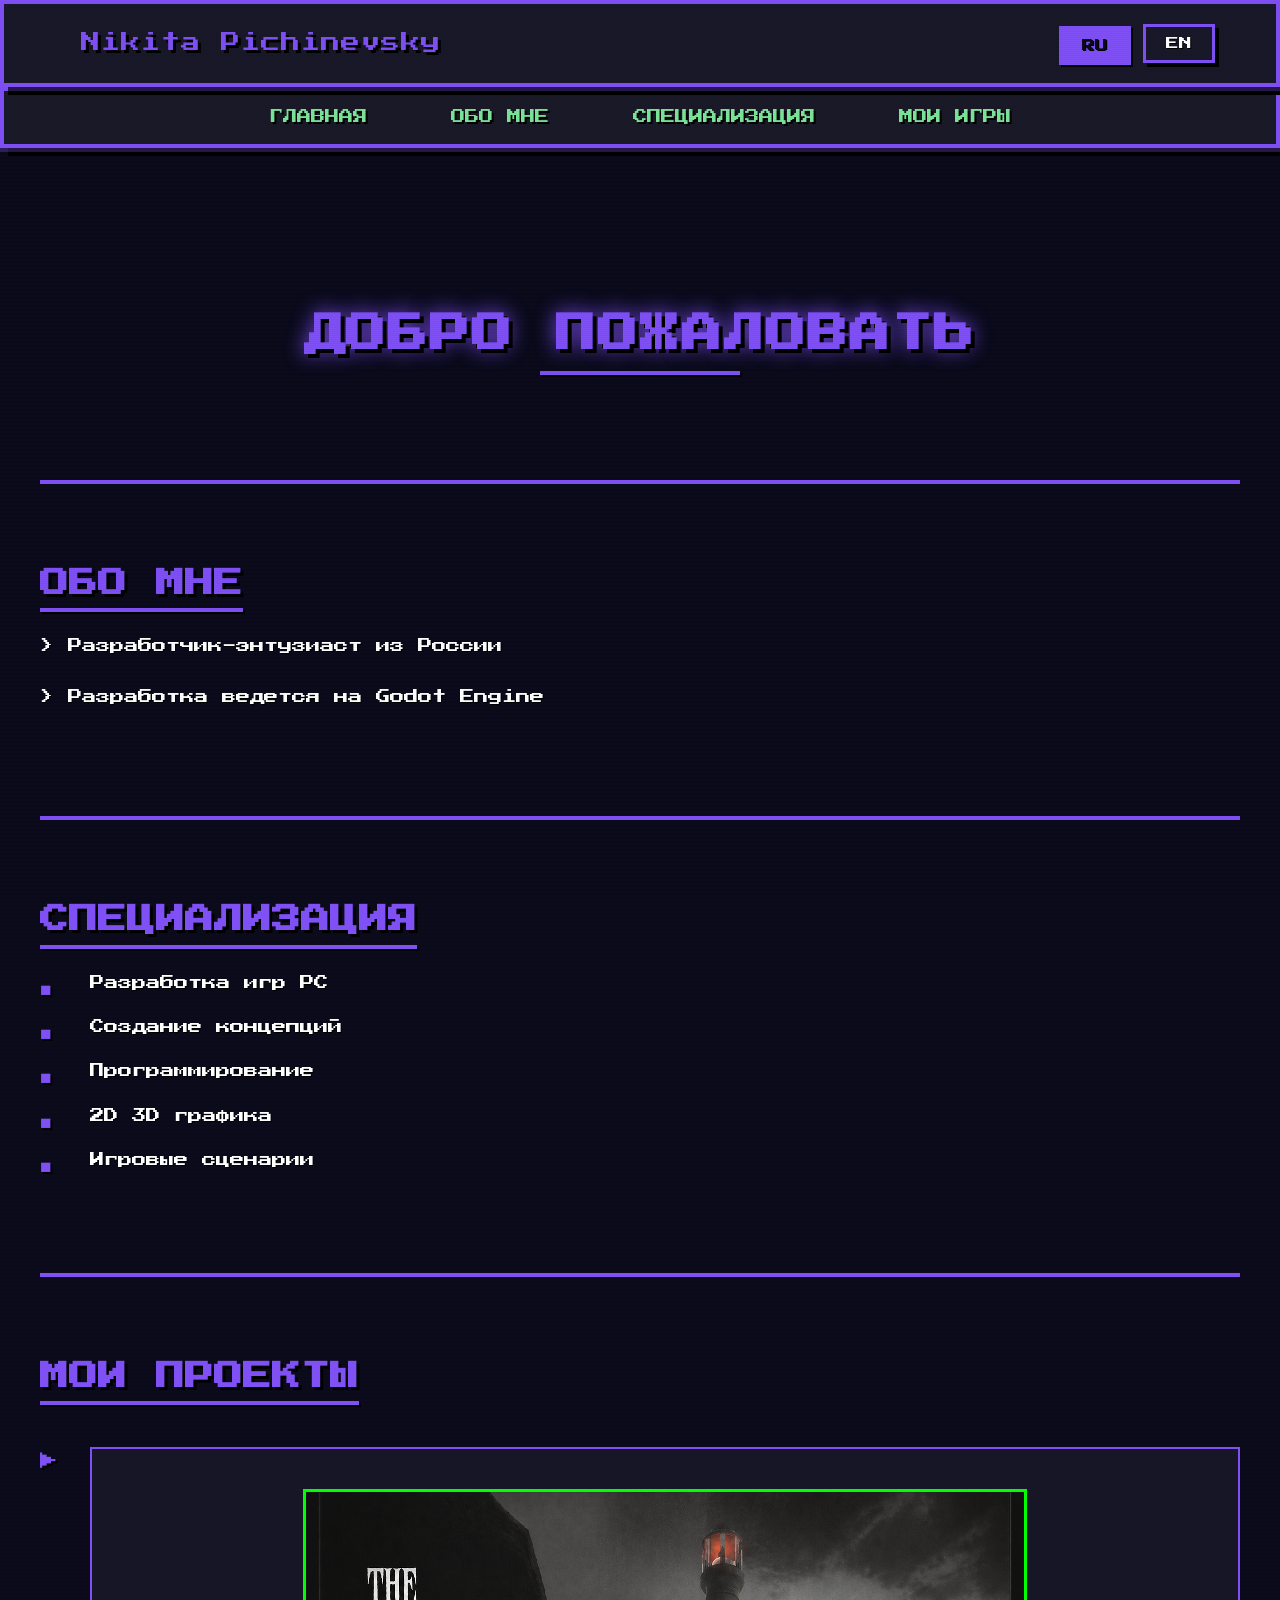
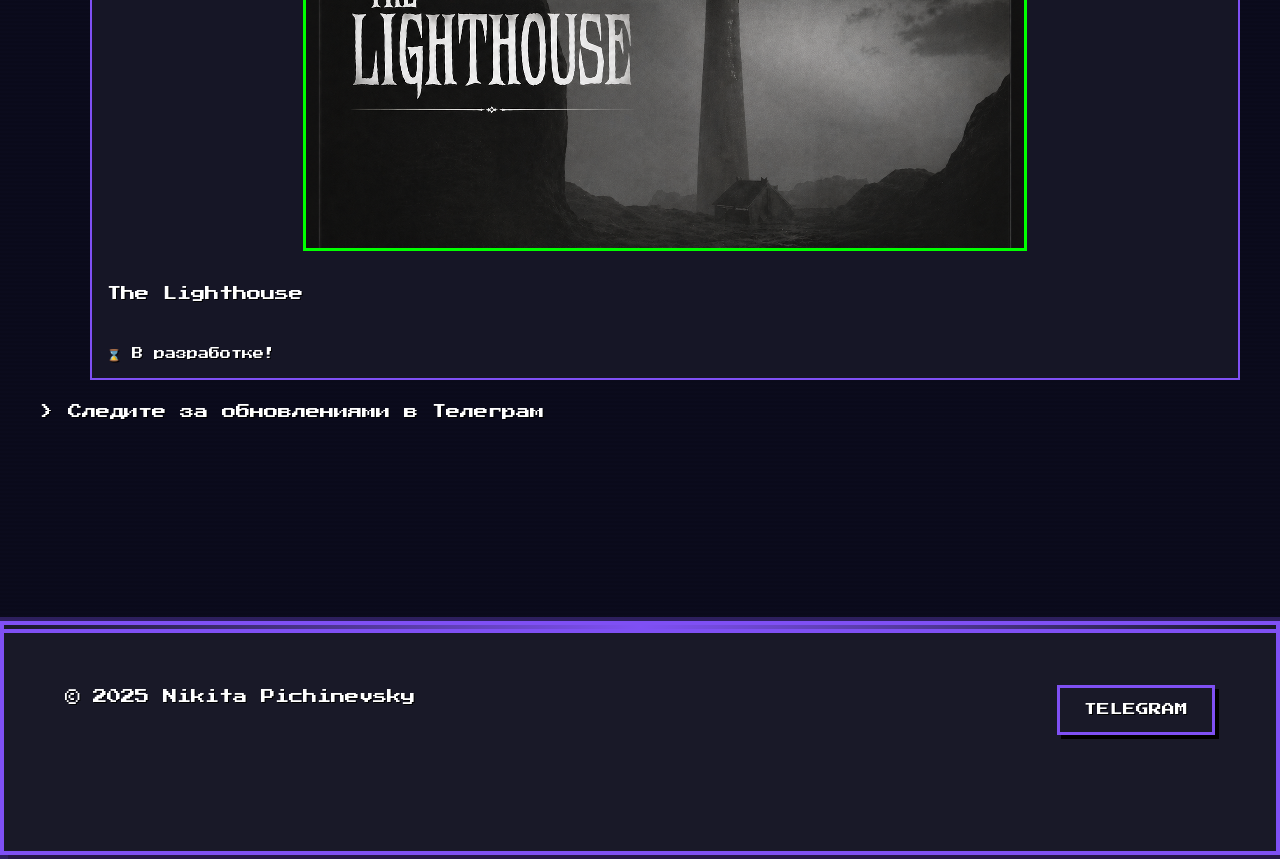
==== commit 0c940d47: "Update index.html" ====
--- a/index.html
+++ b/index.html
@@ -10,8 +10,8 @@
         /* Стили для баннера и галереи скриншотов */
         .game-banner {
             width: 100%;
-            max-width: 1448px;
-            height: 1086px;
+            max-width: 724px;
+            height: 362px;
             object-fit: cover;
             border: 3px solid #00ff00;
             margin: 10px 0;
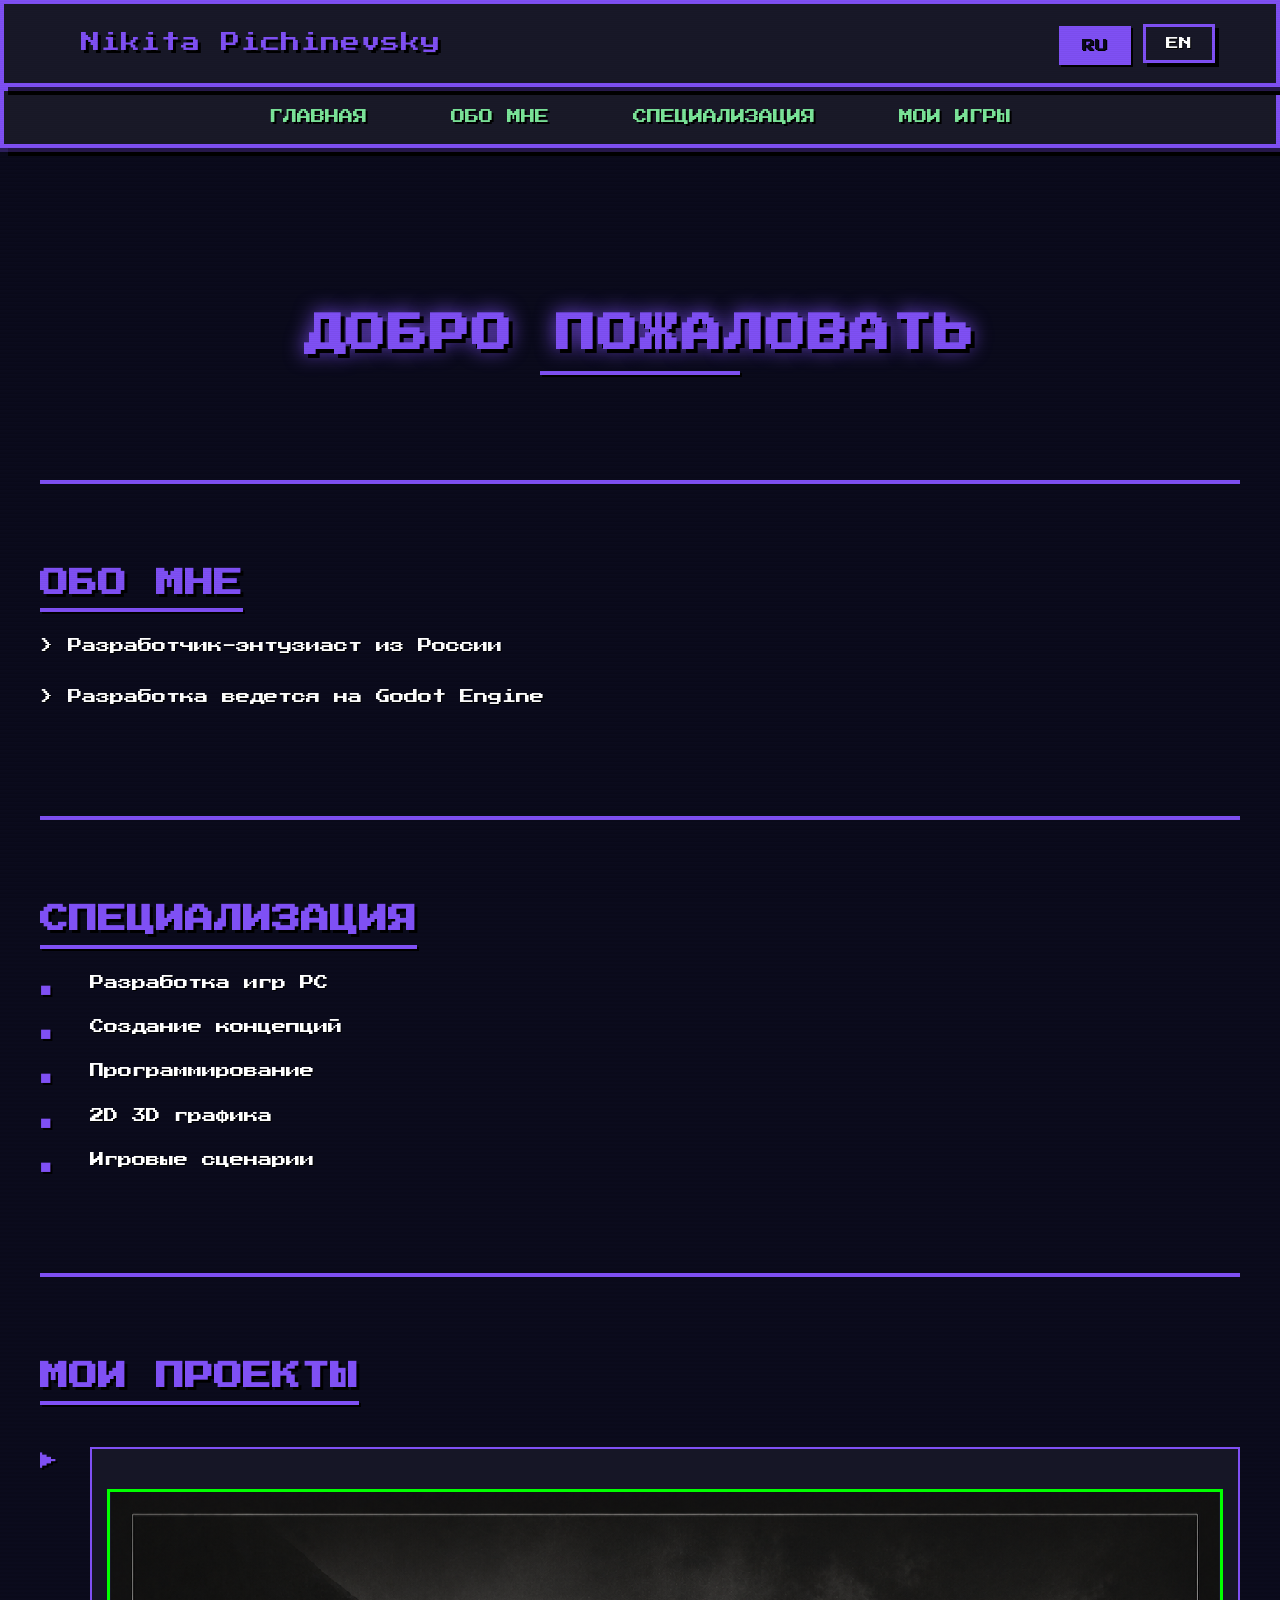
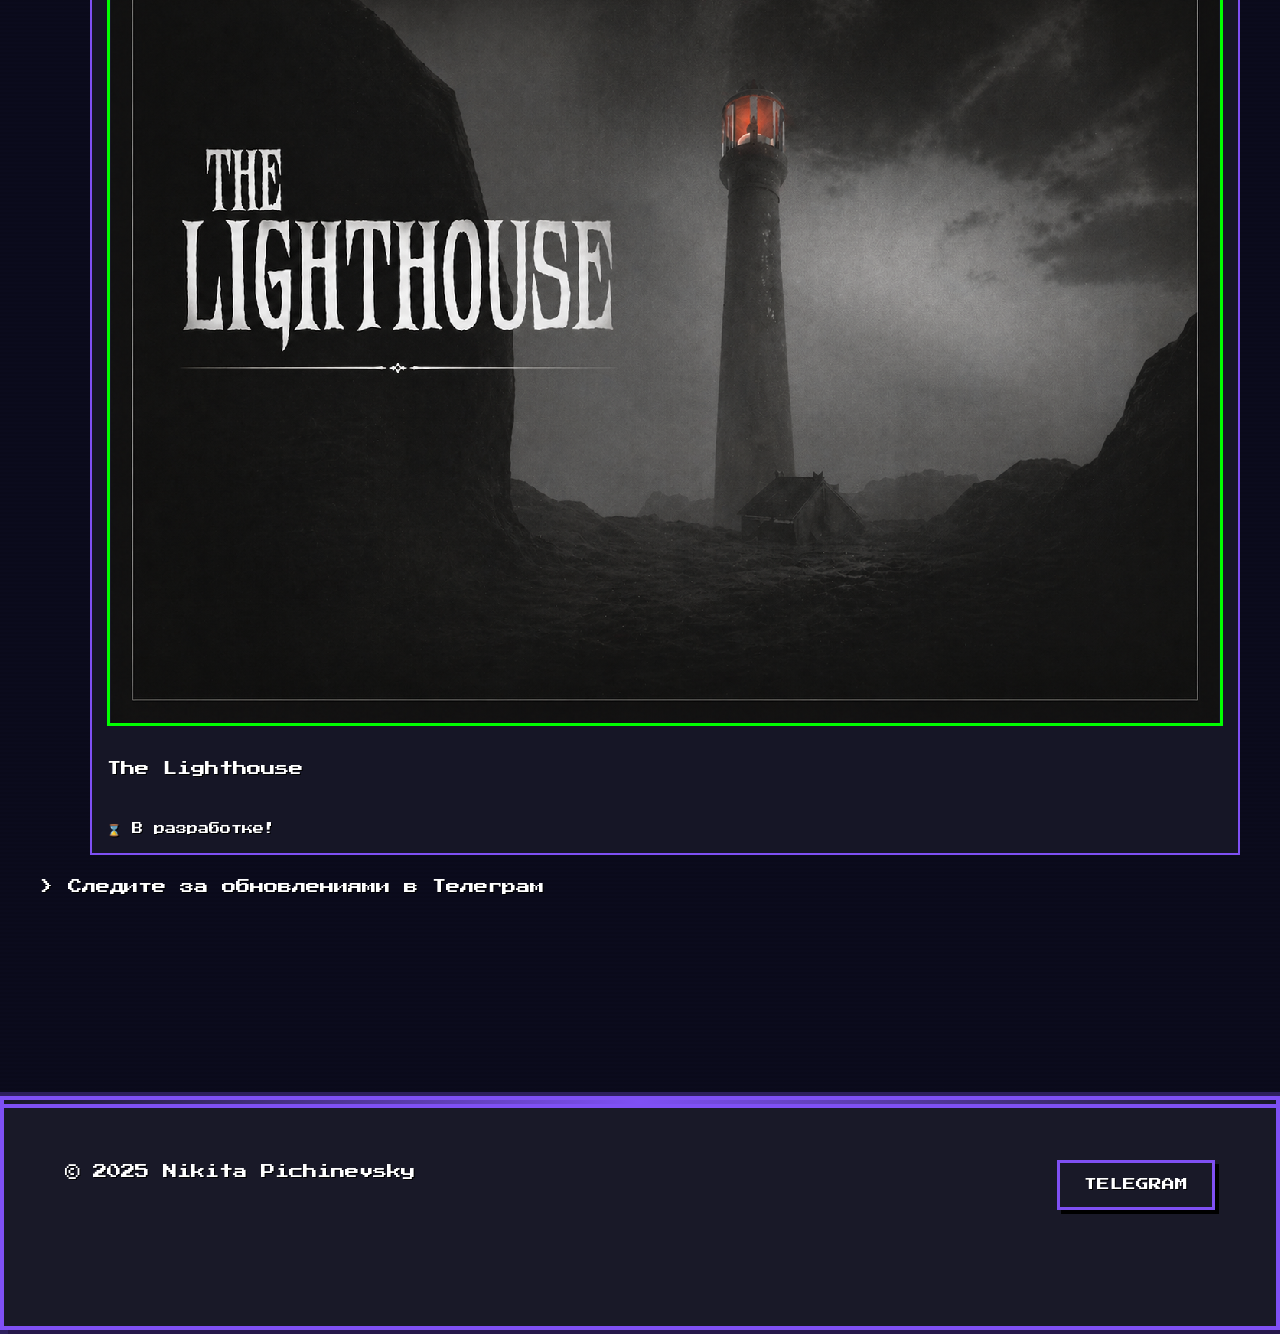
==== commit a35b290a: "Update index.html" ====
--- a/index.html
+++ b/index.html
@@ -10,20 +10,21 @@
         /* Стили для баннера и галереи скриншотов */
         .game-banner {
             width: 100%;
-            max-width: 724px;
-            height: 362px;
-            object-fit: cover;
+            max-width: 1448px;
+            height: auto;
+            aspect-ratio: 1448 / 1086;
+            object-fit: contain;
             border: 3px solid #00ff00;
             margin: 10px 0;
             cursor: pointer;
             transition: transform 0.3s, box-shadow 0.3s;
         }
-        
+
         .game-banner:hover {
             transform: scale(1.02);
             box-shadow: 0 0 15px #00ff00;
         }
-        
+
         .game-item {
             position: relative;
             margin: 20px 0;
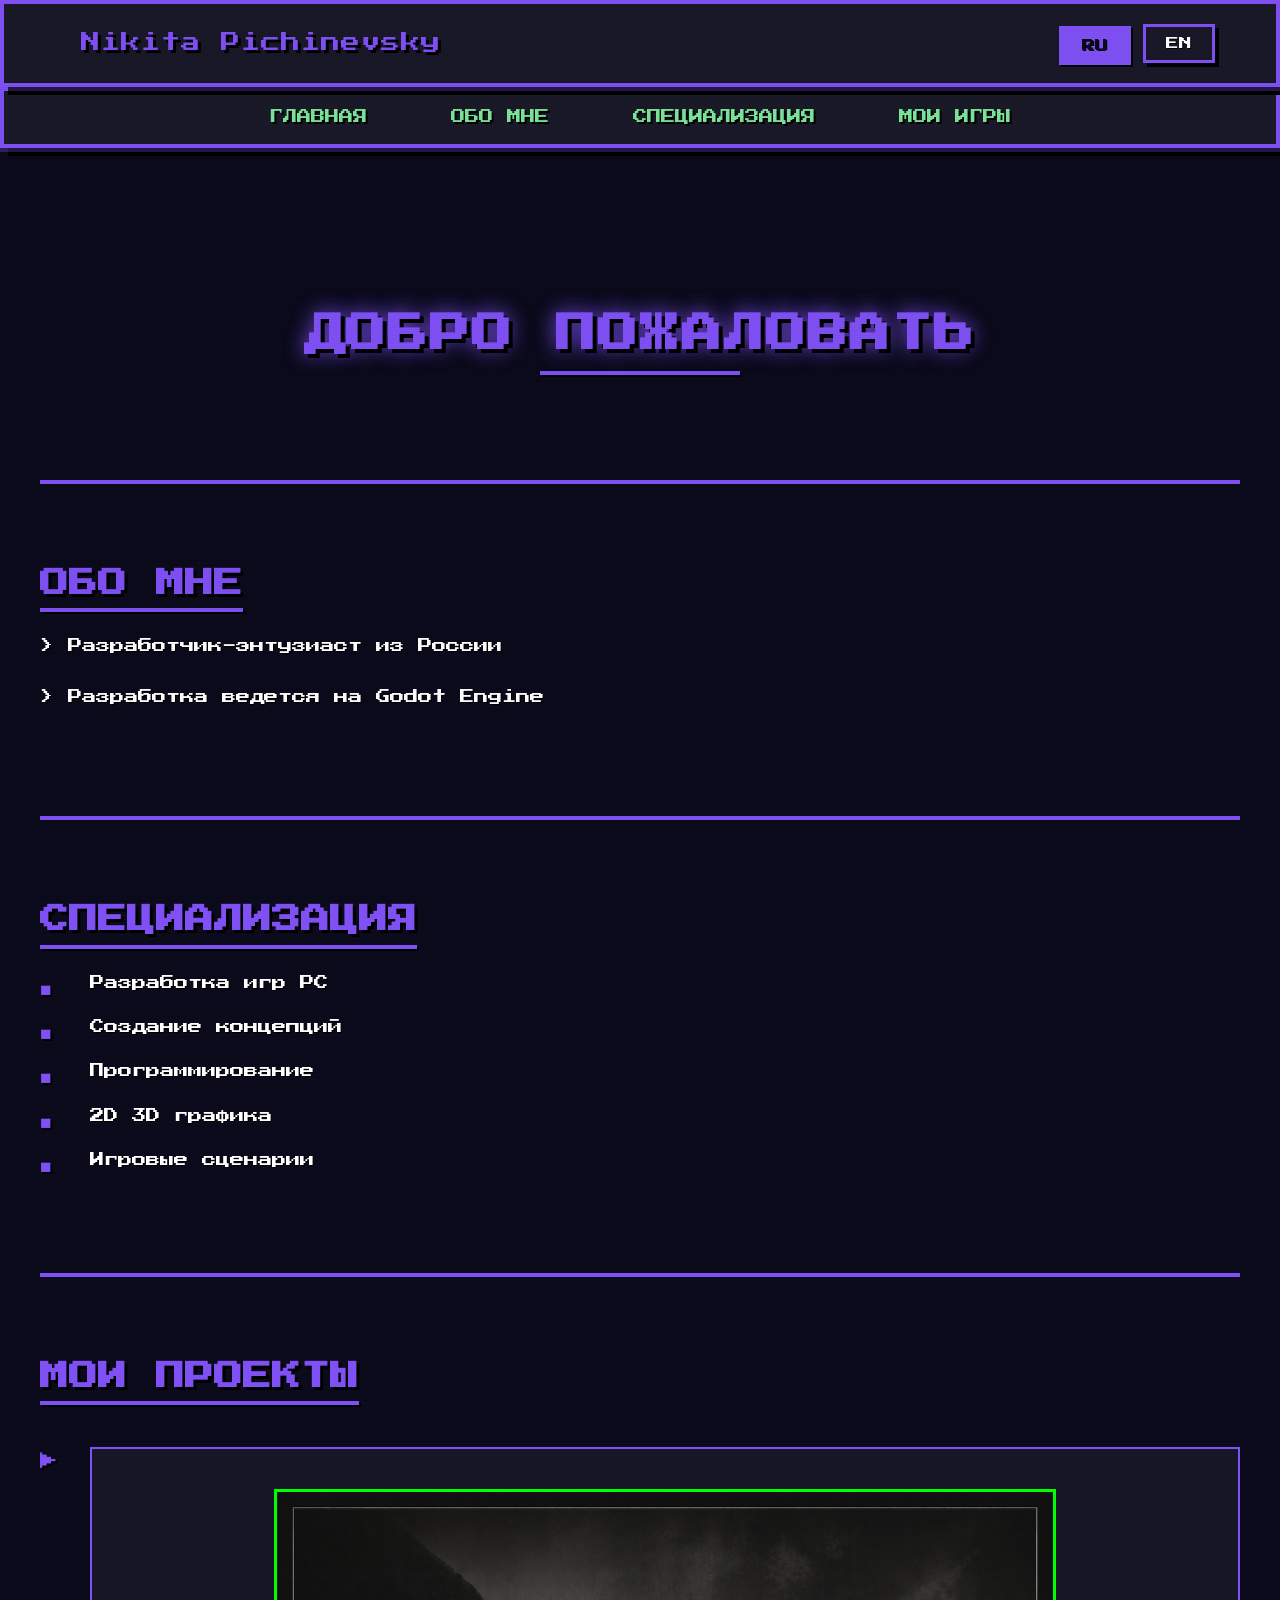
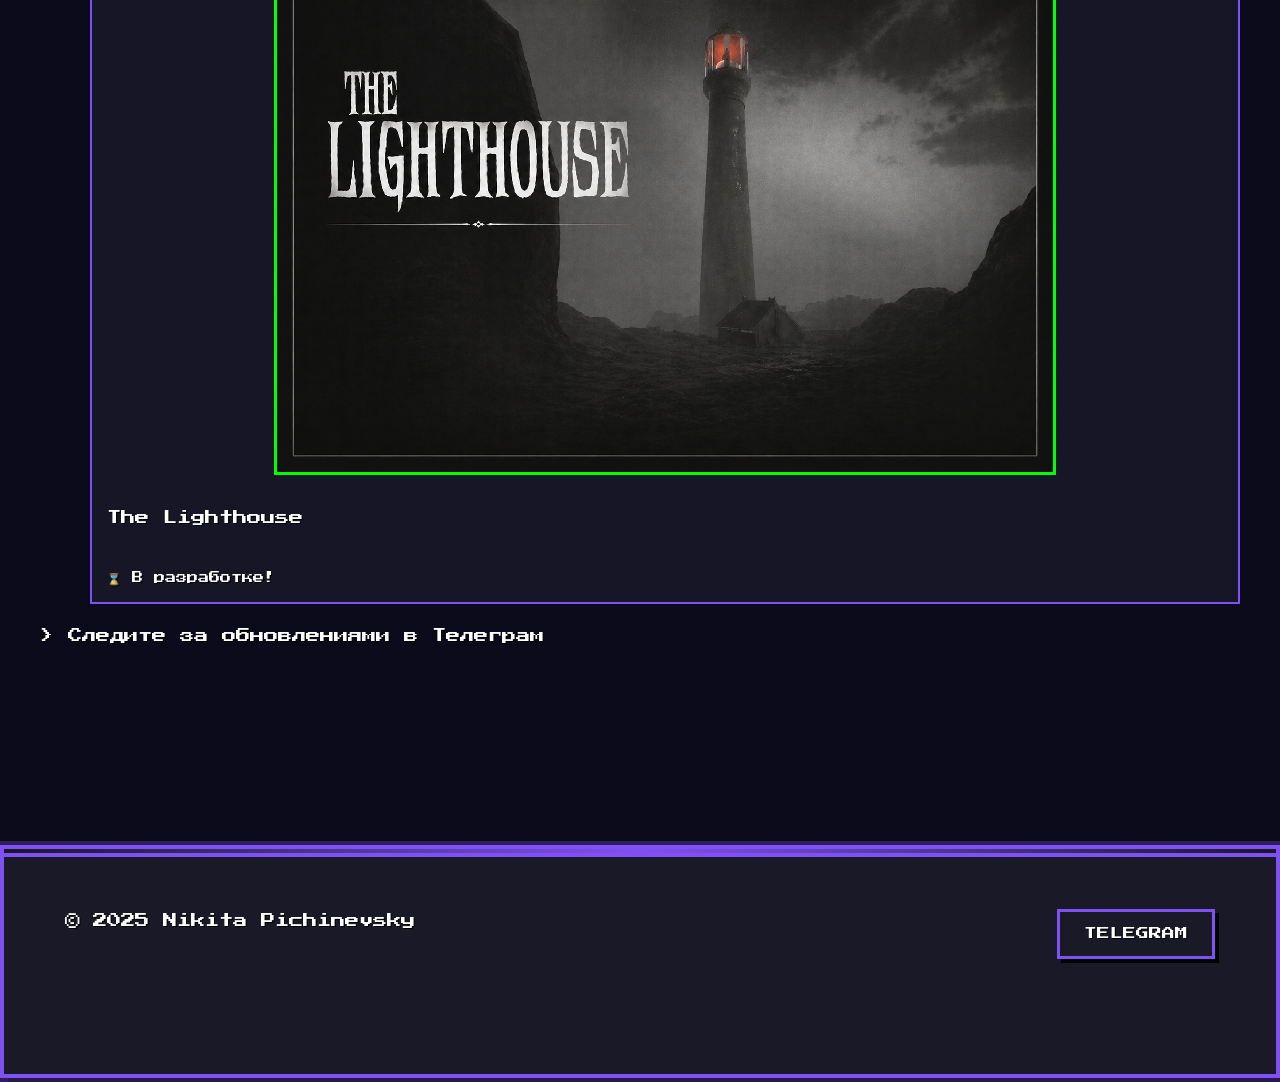
==== commit 38a5985b: "Update index.html" ====
--- a/index.html
+++ b/index.html
@@ -9,7 +9,7 @@
     <style>
         /* Стили для баннера и галереи скриншотов */
         .game-banner {
-            width: 100%;
+            width: 70%;
             max-width: 1448px;
             height: auto;
             aspect-ratio: 1448 / 1086;
@@ -21,7 +21,7 @@
         }
 
         .game-banner:hover {
-            transform: scale(1.02);
+            transform: scale(0.9);
             box-shadow: 0 0 15px #00ff00;
         }
 
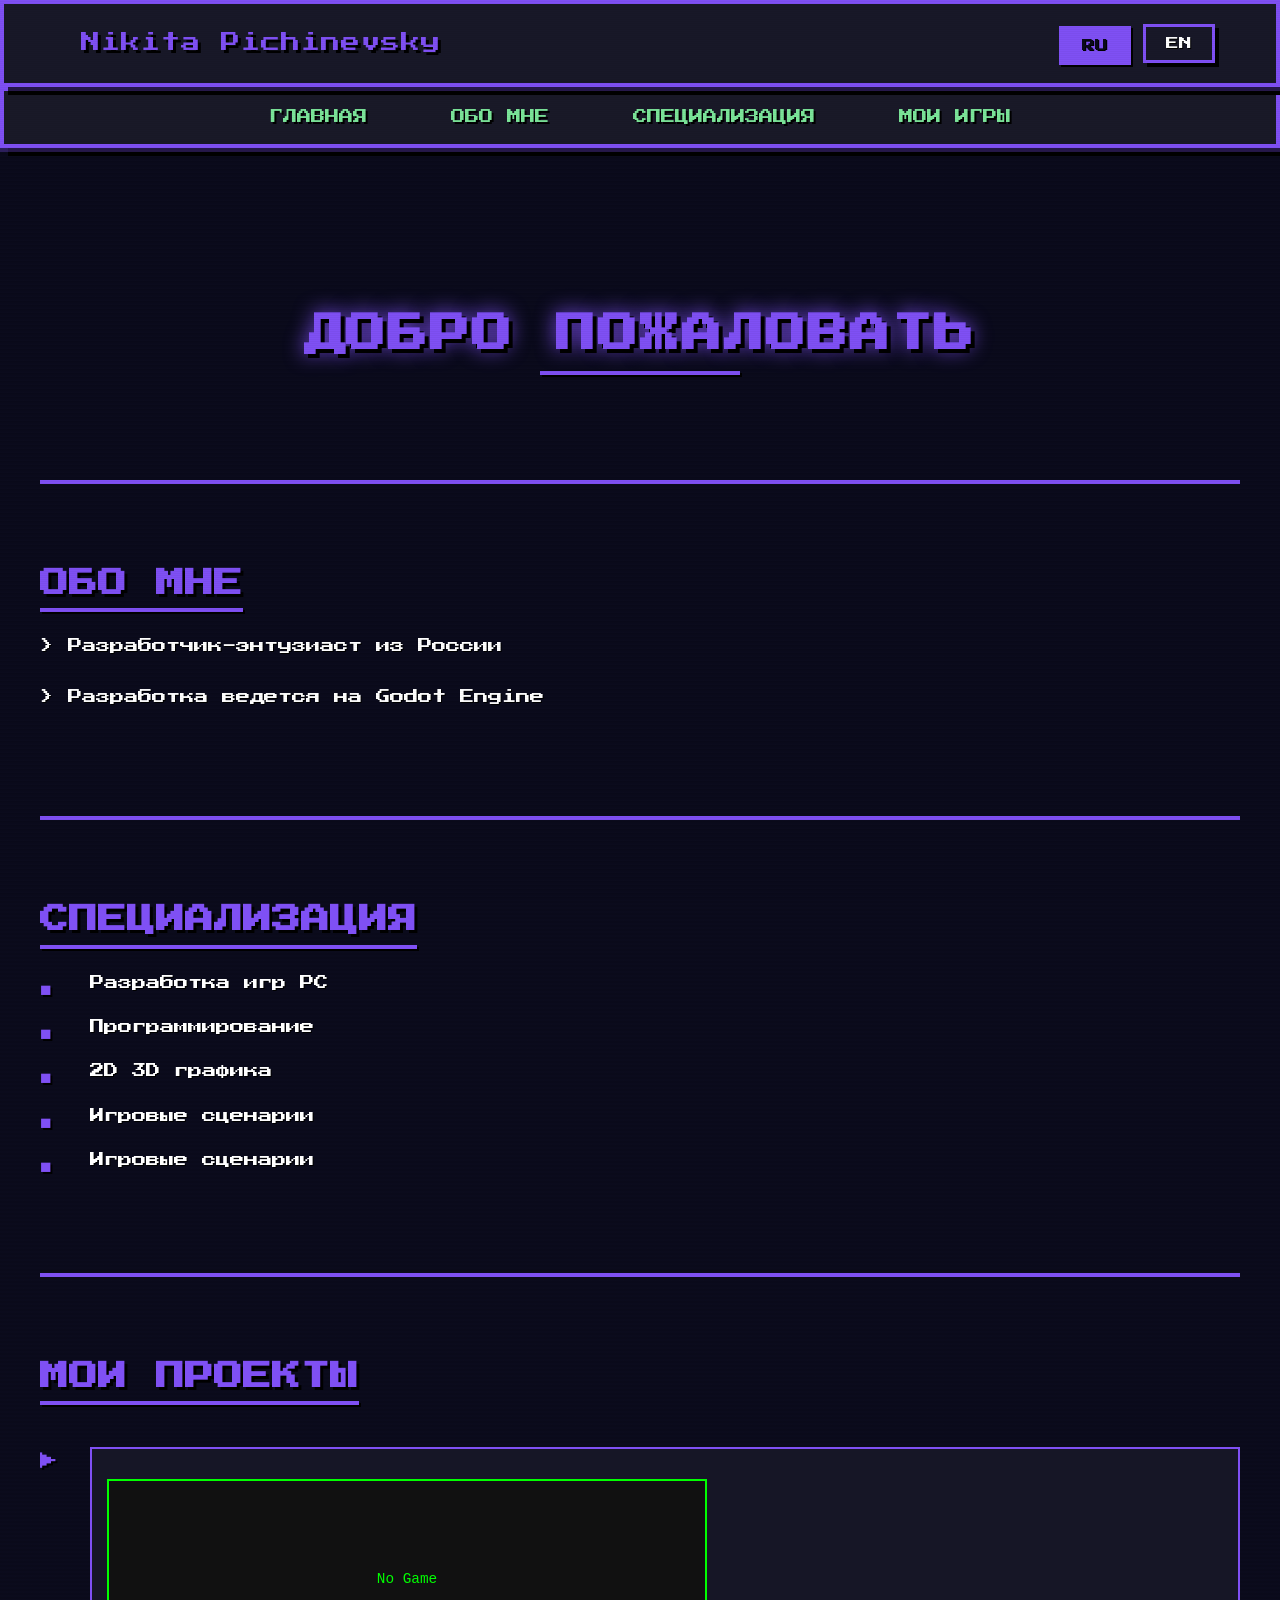
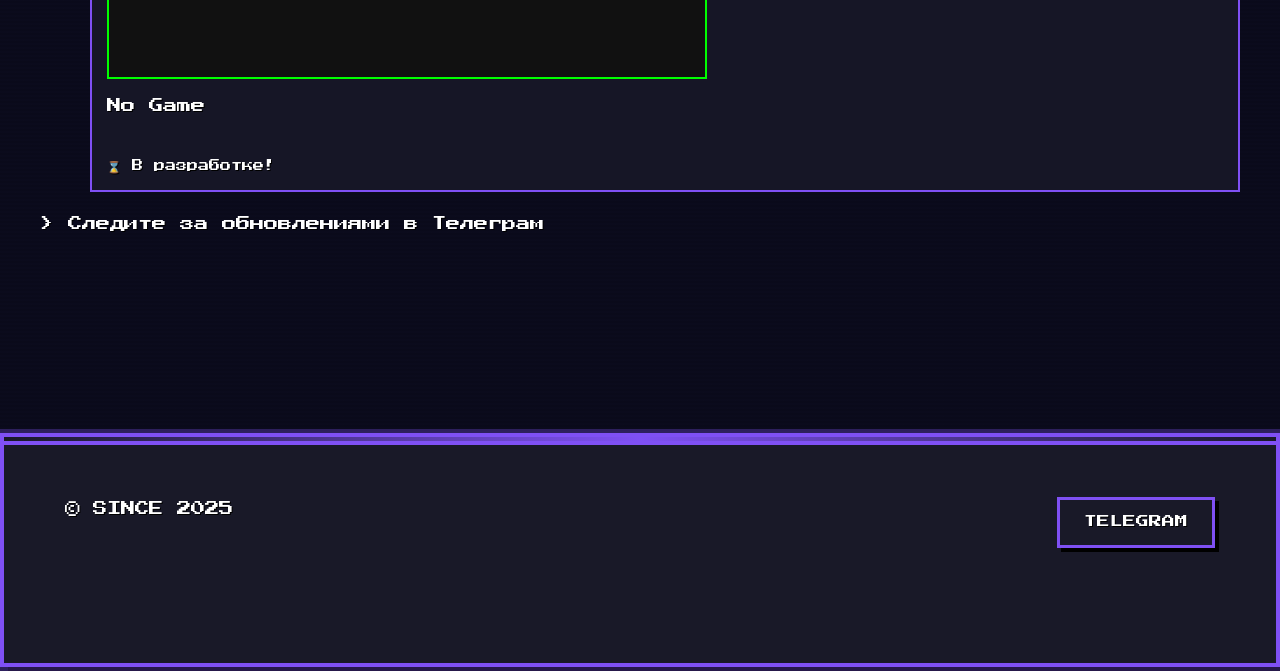
==== commit 4ce05fe3: "Update index.html" ====
--- a/index.html
+++ b/index.html
@@ -527,18 +527,17 @@
                 "about-text3": "",
                 "services-title": "СПЕЦИАЛИЗАЦИЯ",
                 "service1": "Разработка игр PC",
-                "service2": "Создание концепций",
-                "service3": "Программирование",
-                "service4": "2D 3D графика",
-                "service5": "Игровые сценарии",
+                "service2": "Программирование",
+                "service3": "2D 3D графика",
+                "service4": "Игровые сценарии",
                 "portfolio-title": "МОИ ПРОЕКТЫ",
                 "portfolio-text2": "> Следите за обновлениями в Телеграм",
-                "footer-text": "© 2025 Nikita Pichinevsky",
+                "footer-text": "© SINCE 2025 ",
                 "telegram-link": "TELEGRAM",
                 "loading-games": "Загрузка игр...",
                 "no-games": "Пока нет игр. Зайдите позже!",
-                "status-ready": "✓ Готово к скачиванию!",
-                "status-development": "⌛ В разработке!"
+                "status-ready": "Готово к скачиванию!",
+                "status-development": "В разработке!"
             },
             en: {
                 "nav-home": "HOME",
@@ -553,18 +552,17 @@
                 "about-text3": "",
                 "services-title": "SPECIALIZATION",
                 "service1": "PC Game Development",
-                "service2": "Concept Creation",
-                "service3": "Programming",
-                "service4": "2D 3D Graphics",
-                "service5": "Game Scenarios",
+                "service2": "Programming",
+                "service3": "2D 3D Graphics",
+                "service4": "Game Scenarios",
                 "portfolio-title": "MY PROJECTS",
                 "portfolio-text2": "> Follow updates on Telegram",
-                "footer-text": "© 2025 Nikita Pichinevsky",
+                "footer-text": "© SINCE 2025",
                 "telegram-link": "TELEGRAM",
                 "loading-games": "Loading games...",
                 "no-games": "No games yet. Check back later!",
-                "status-ready": "✓ Ready to download!",
-                "status-development": "⌛ In development!"
+                "status-ready": "Ready to download!",
+                "status-development": "In development!"
             }
         };
 
